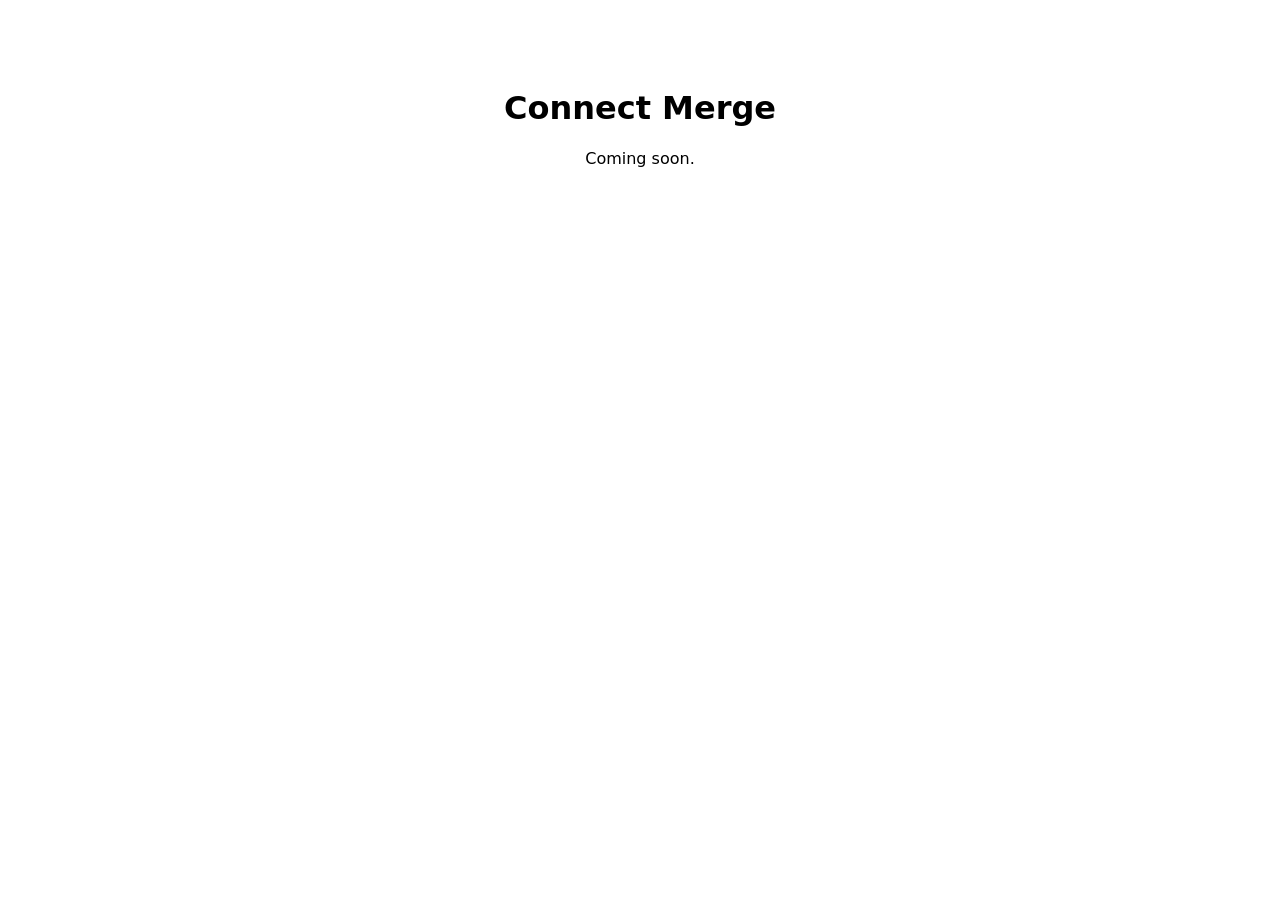
==== public/index.html @ 7c98ef68 "initial" ====
<!DOCTYPE html>
  <html>
  <head>
    <meta charset="utf-8">
    <title>Connect Merge</title>
    <meta name="viewport" content="width=device-width, initial-scale=1">
  </head>
  <body style="font-family:system-ui,sans-serif;text-align:center;padding:60px 24px">
    <h1>Connect Merge</h1>
    <p>Coming soon.</p>
  </body>
  </html>
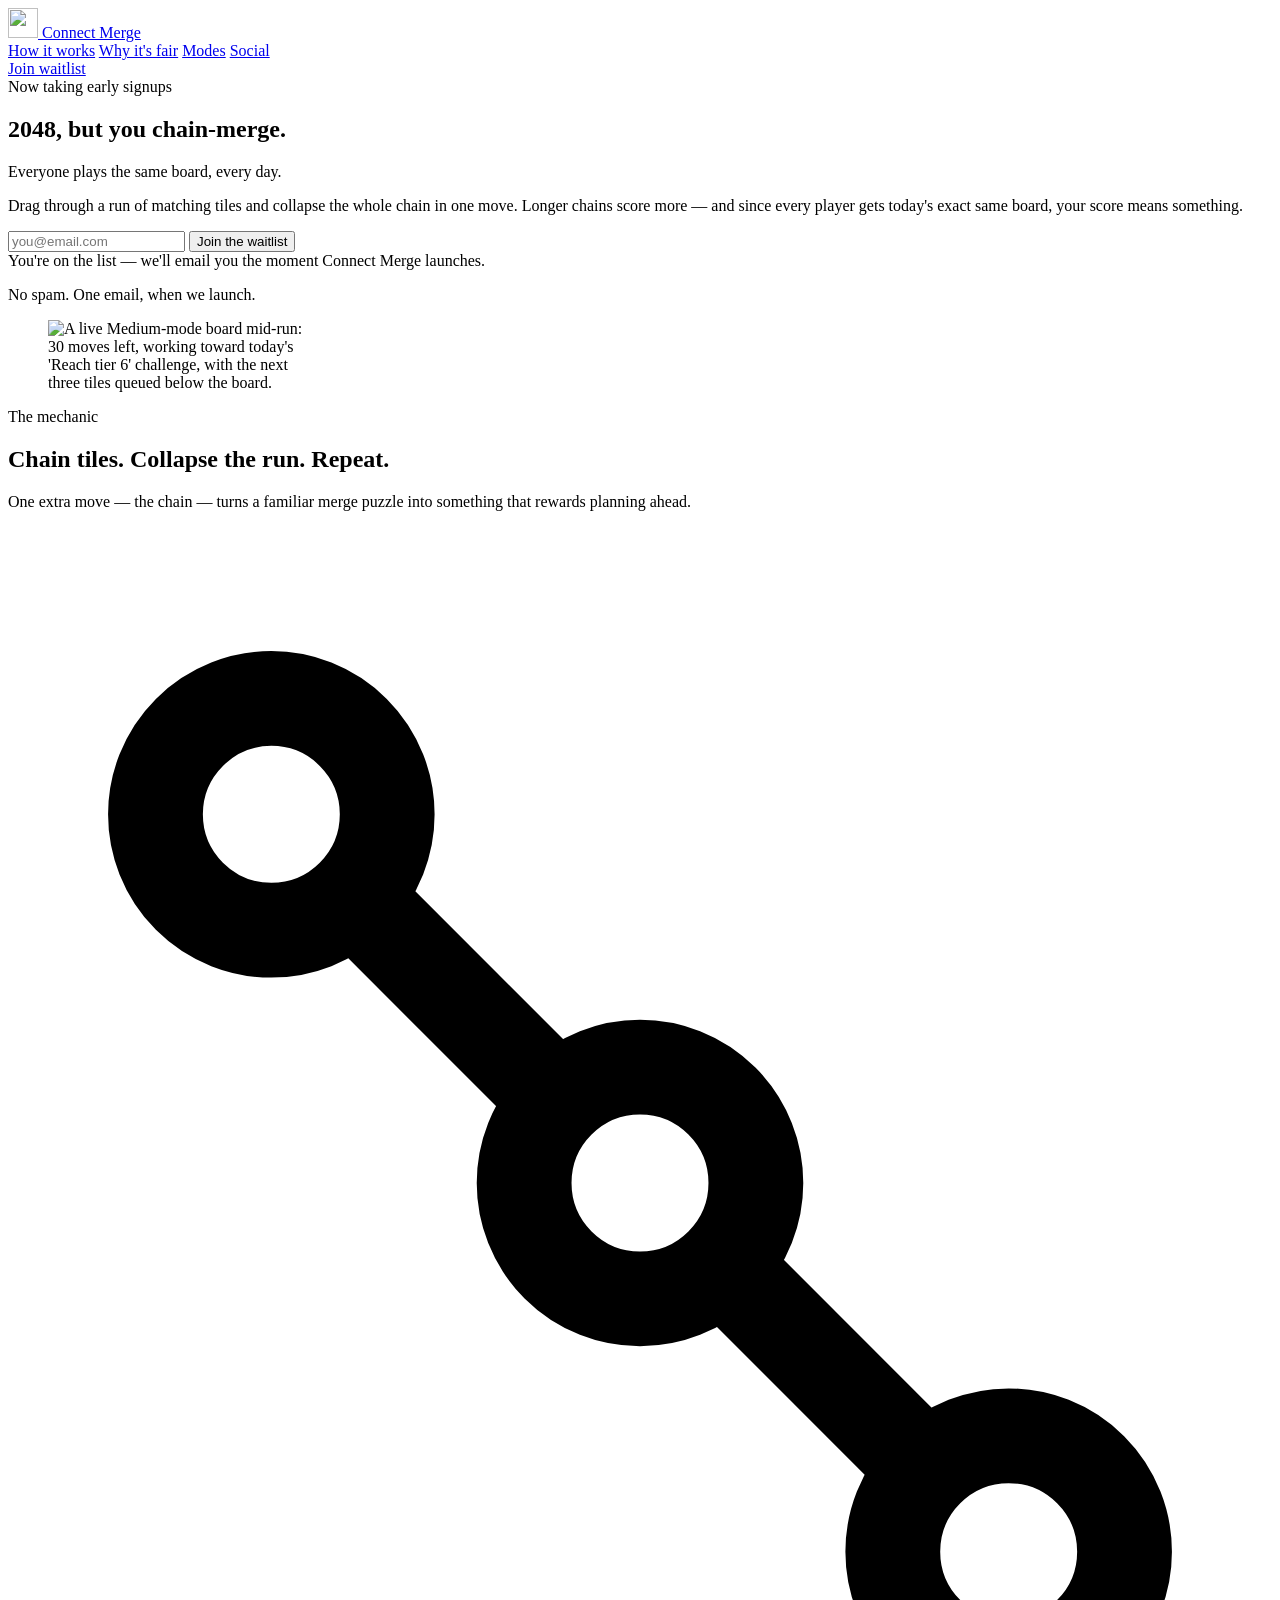
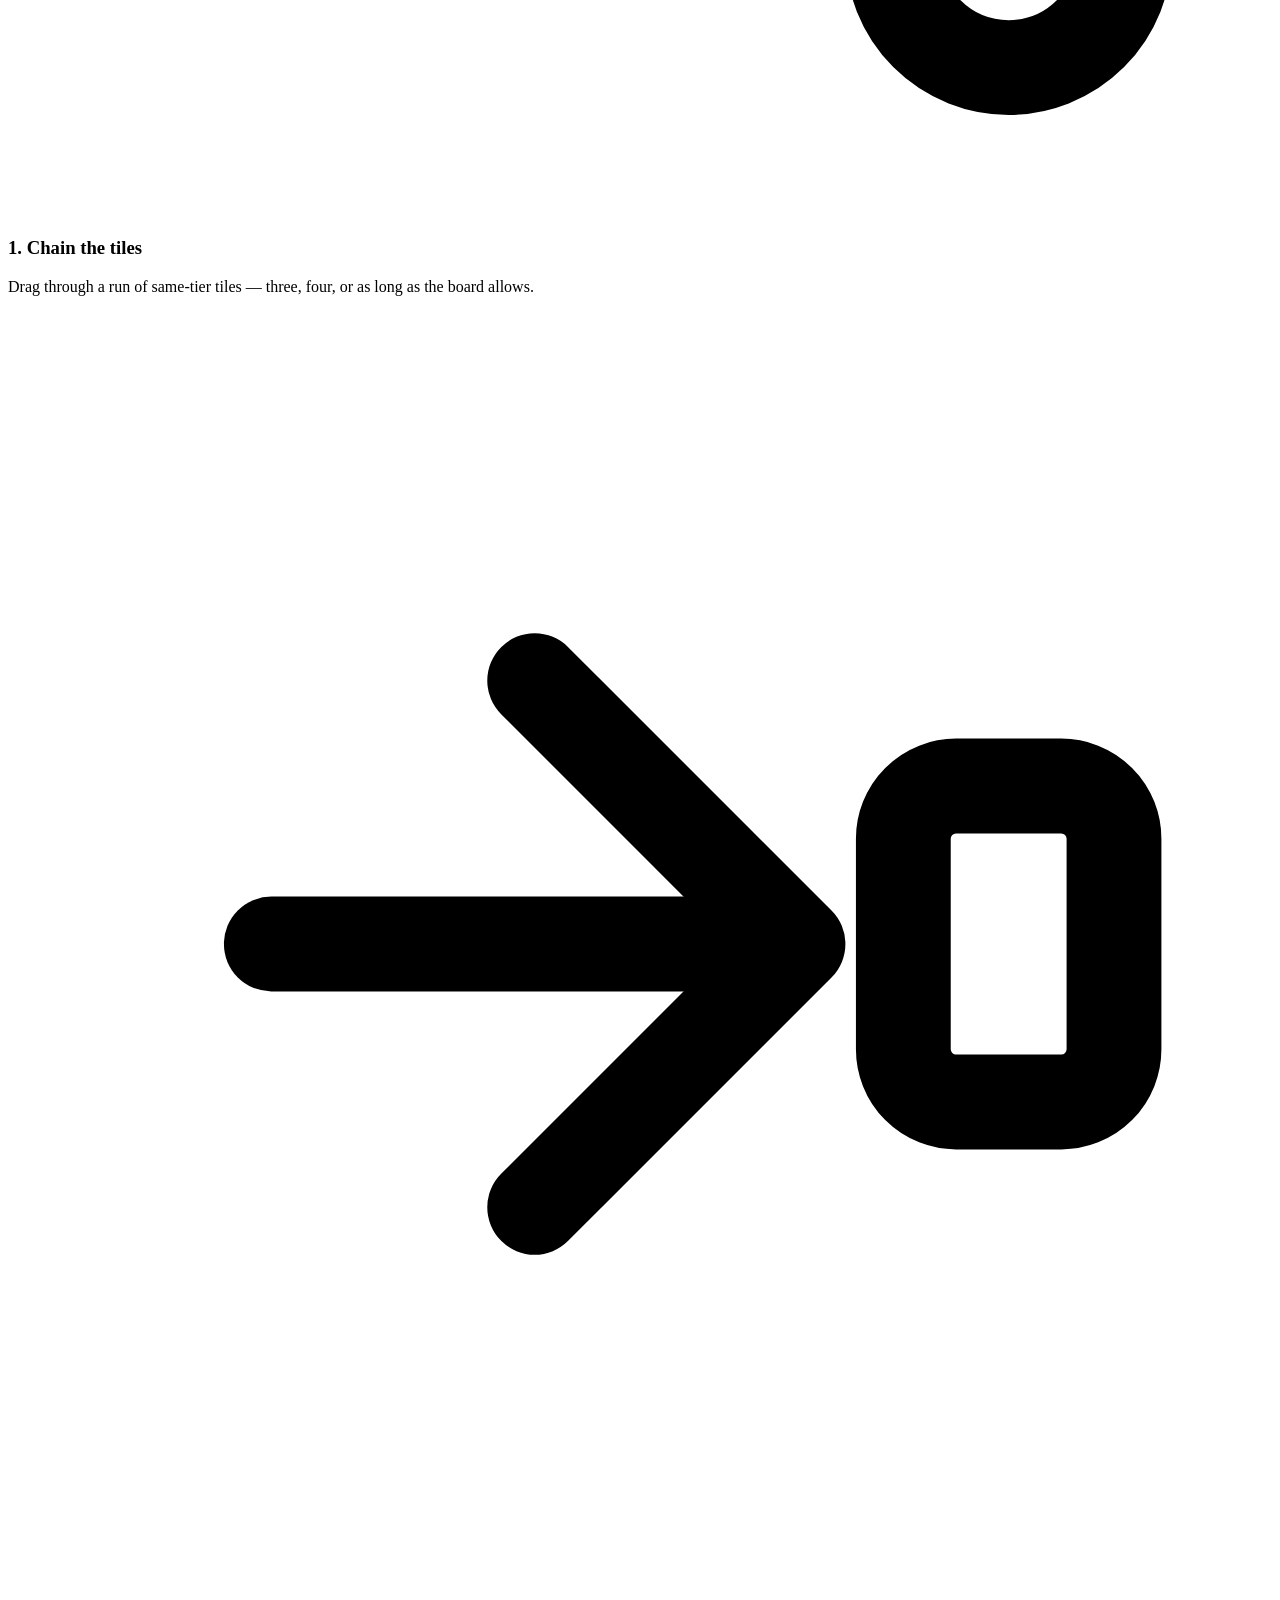
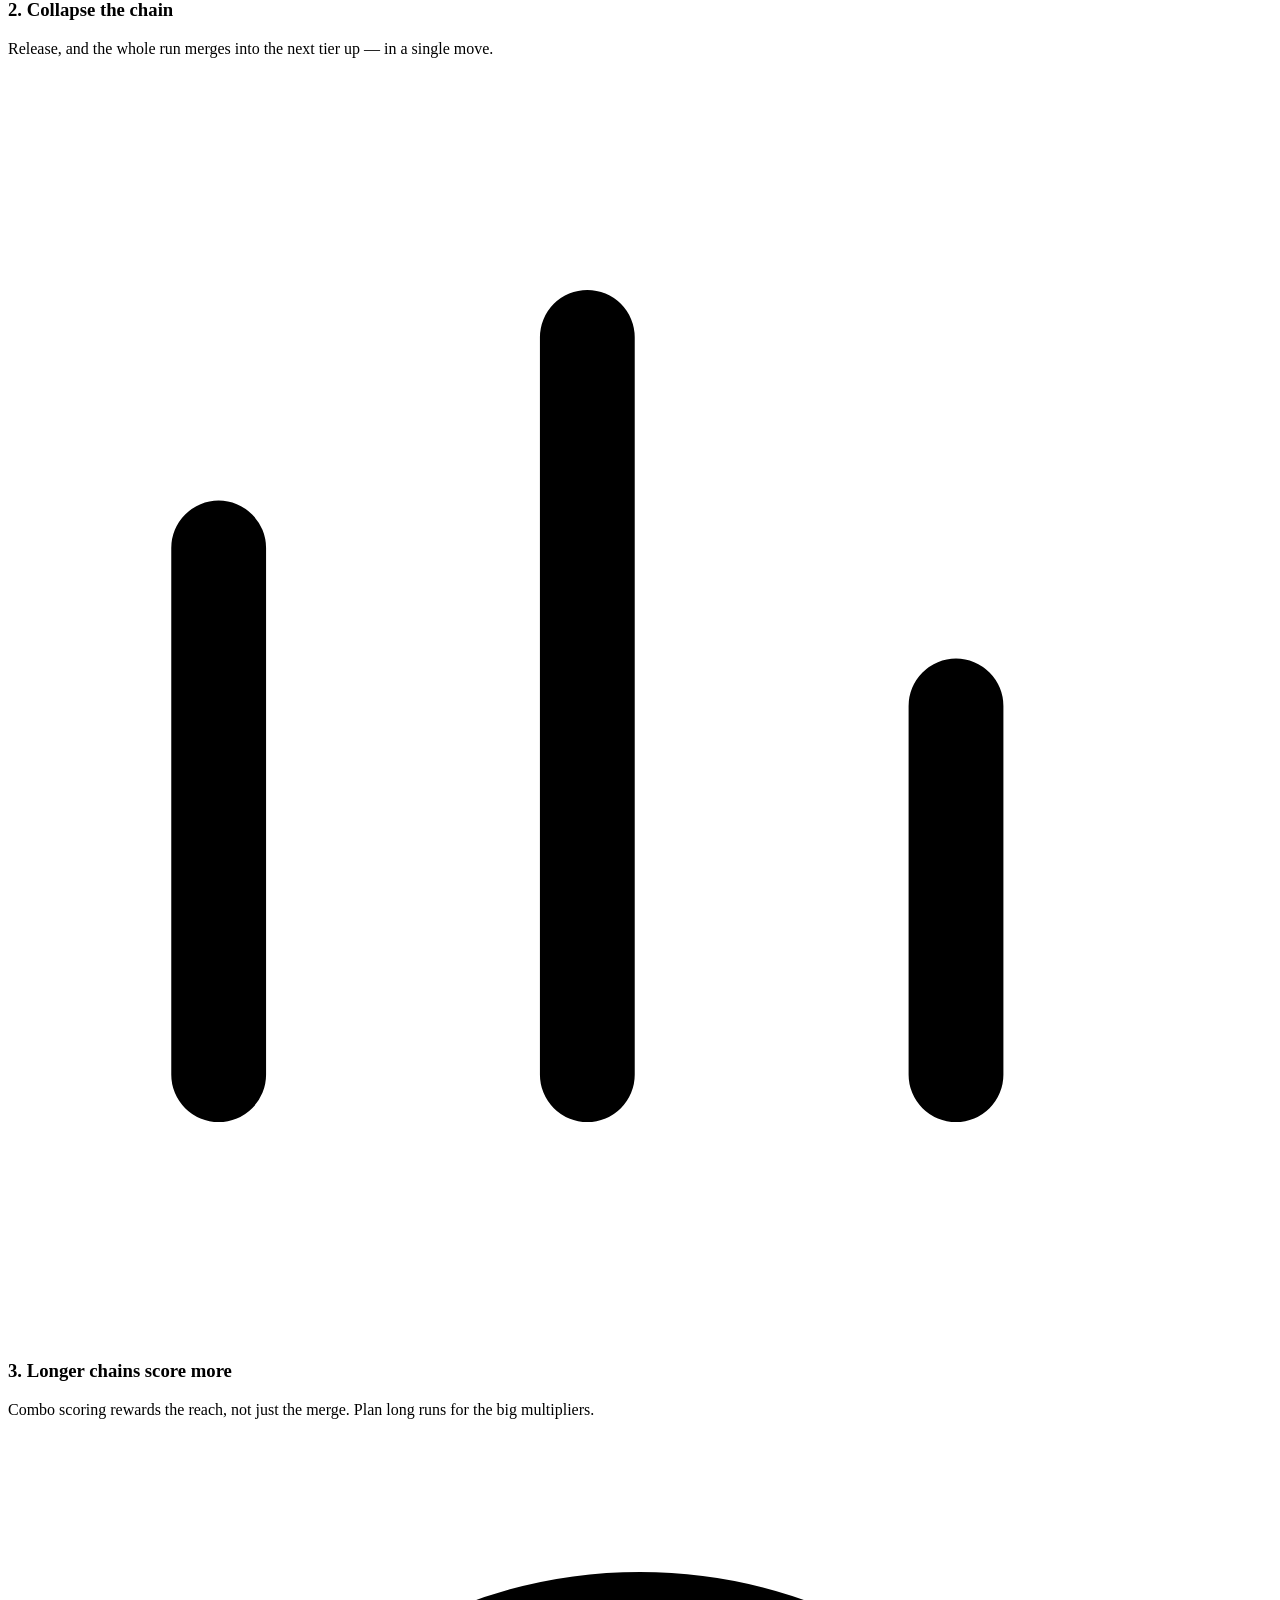
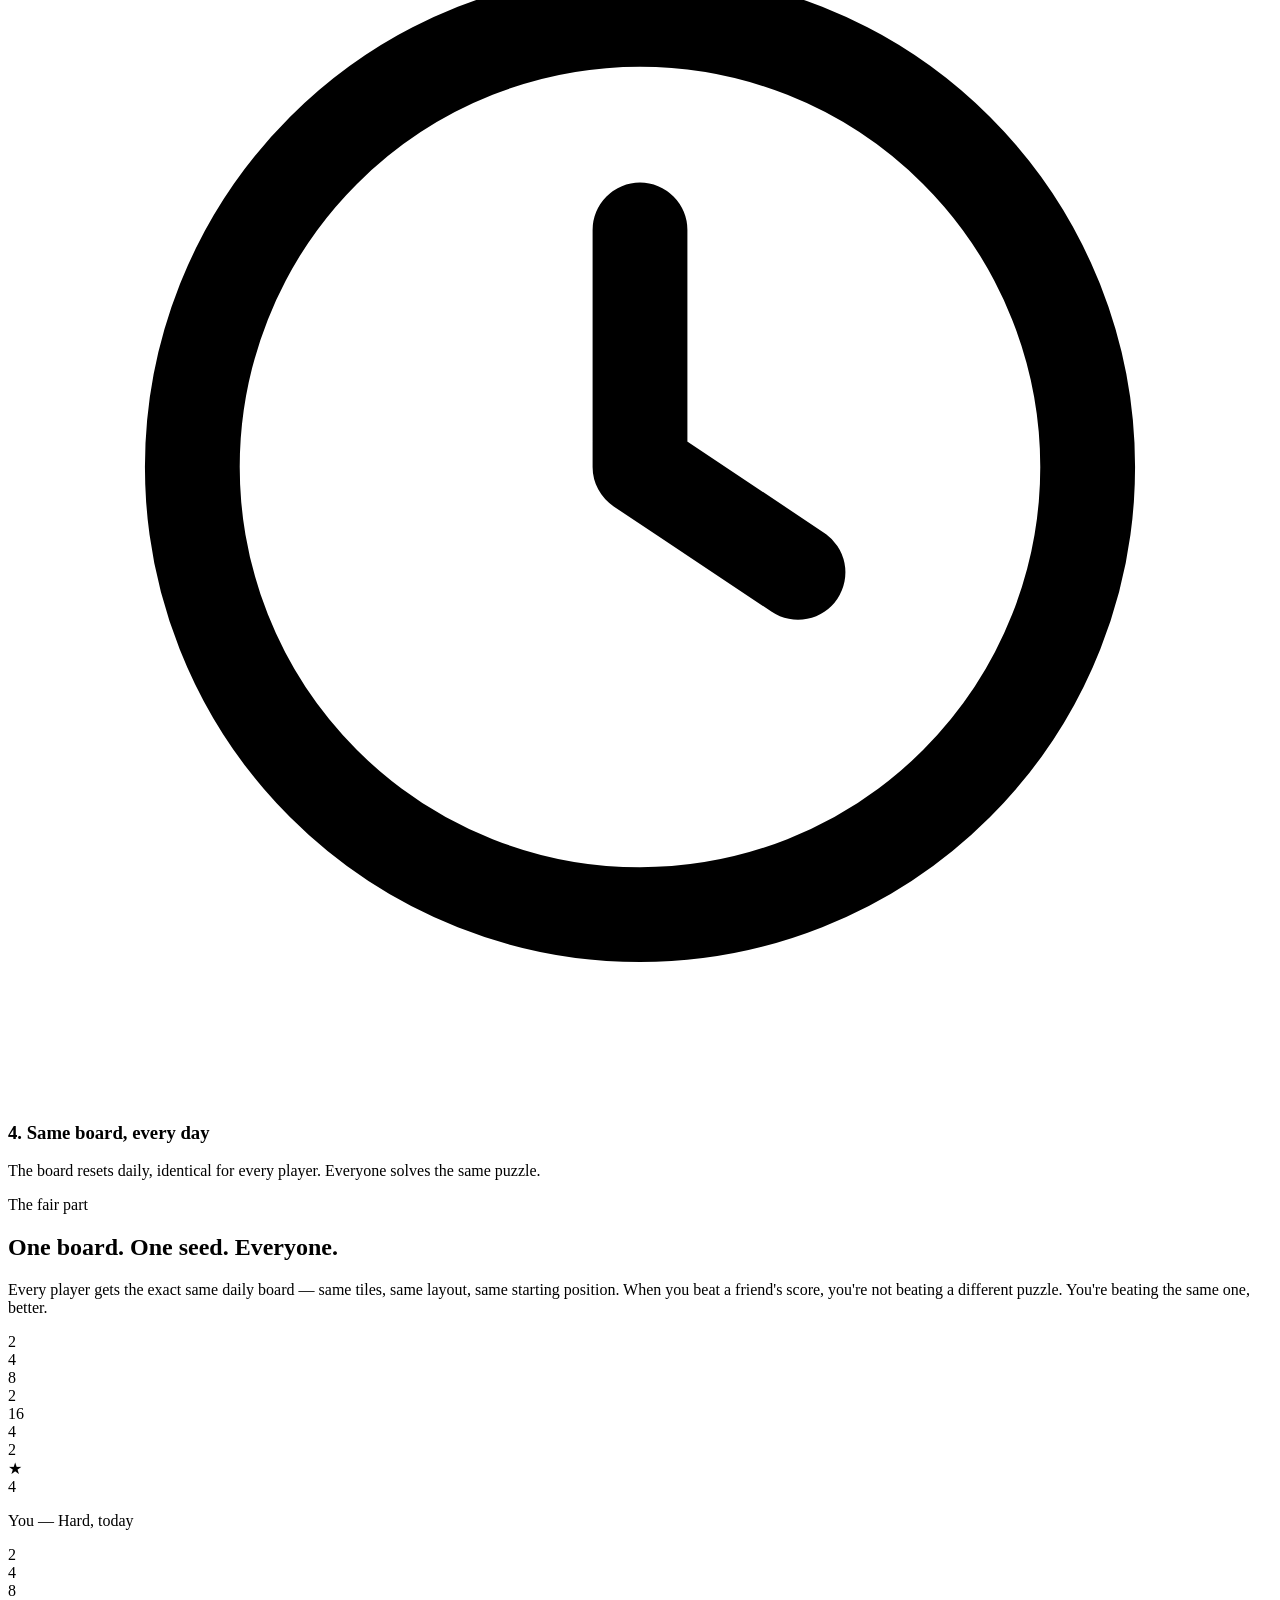
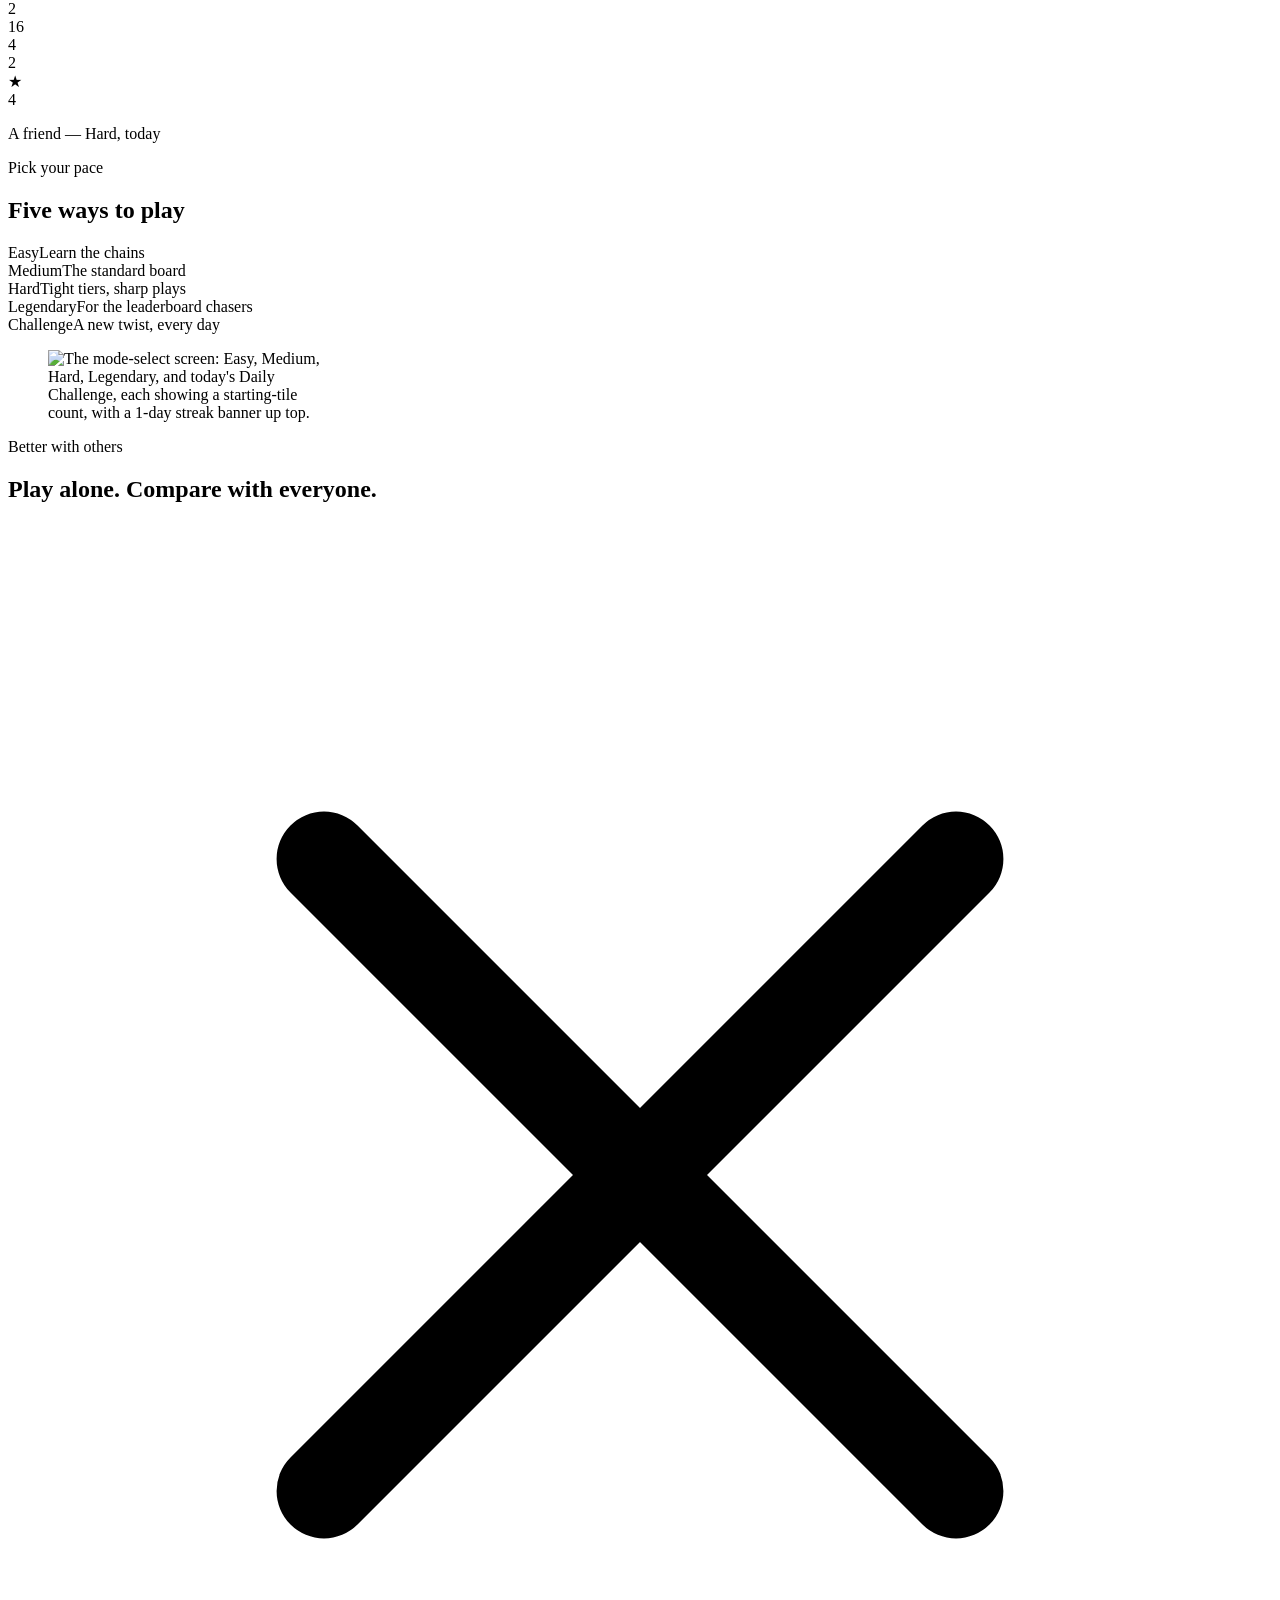
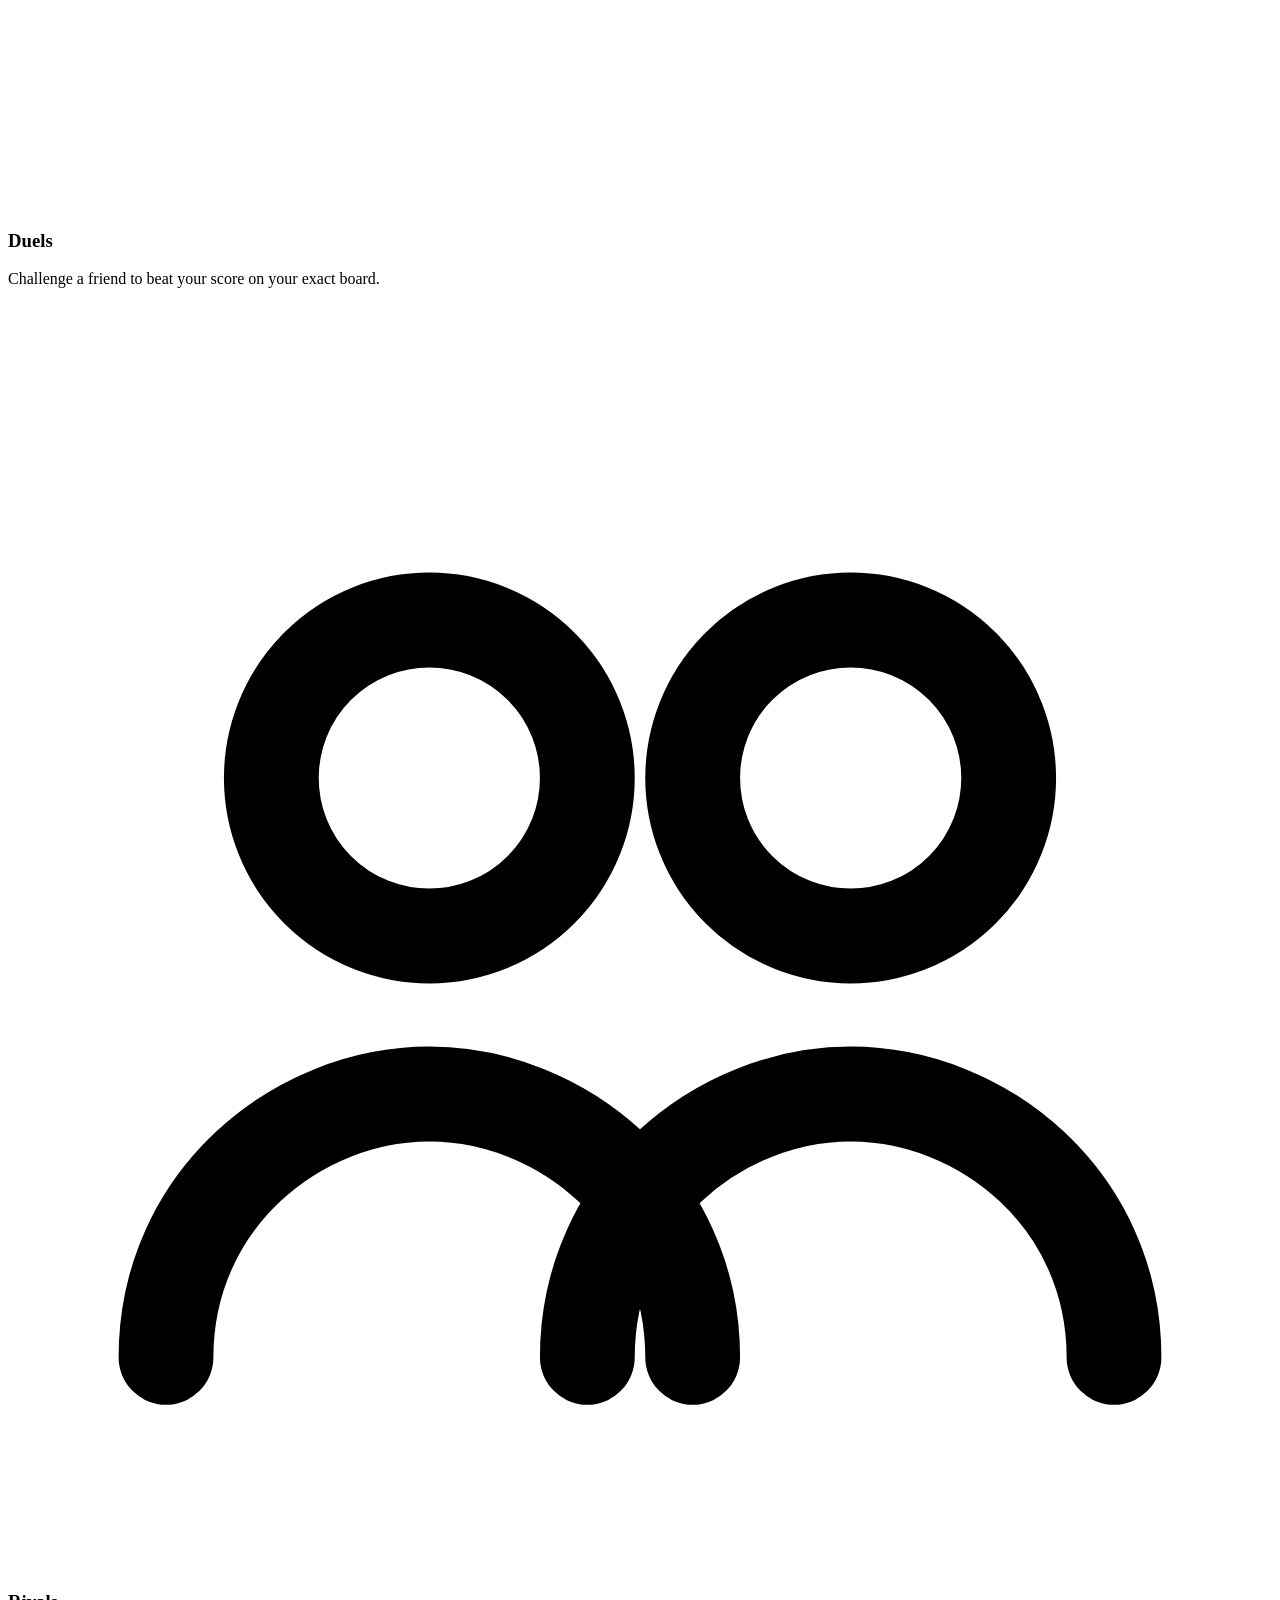
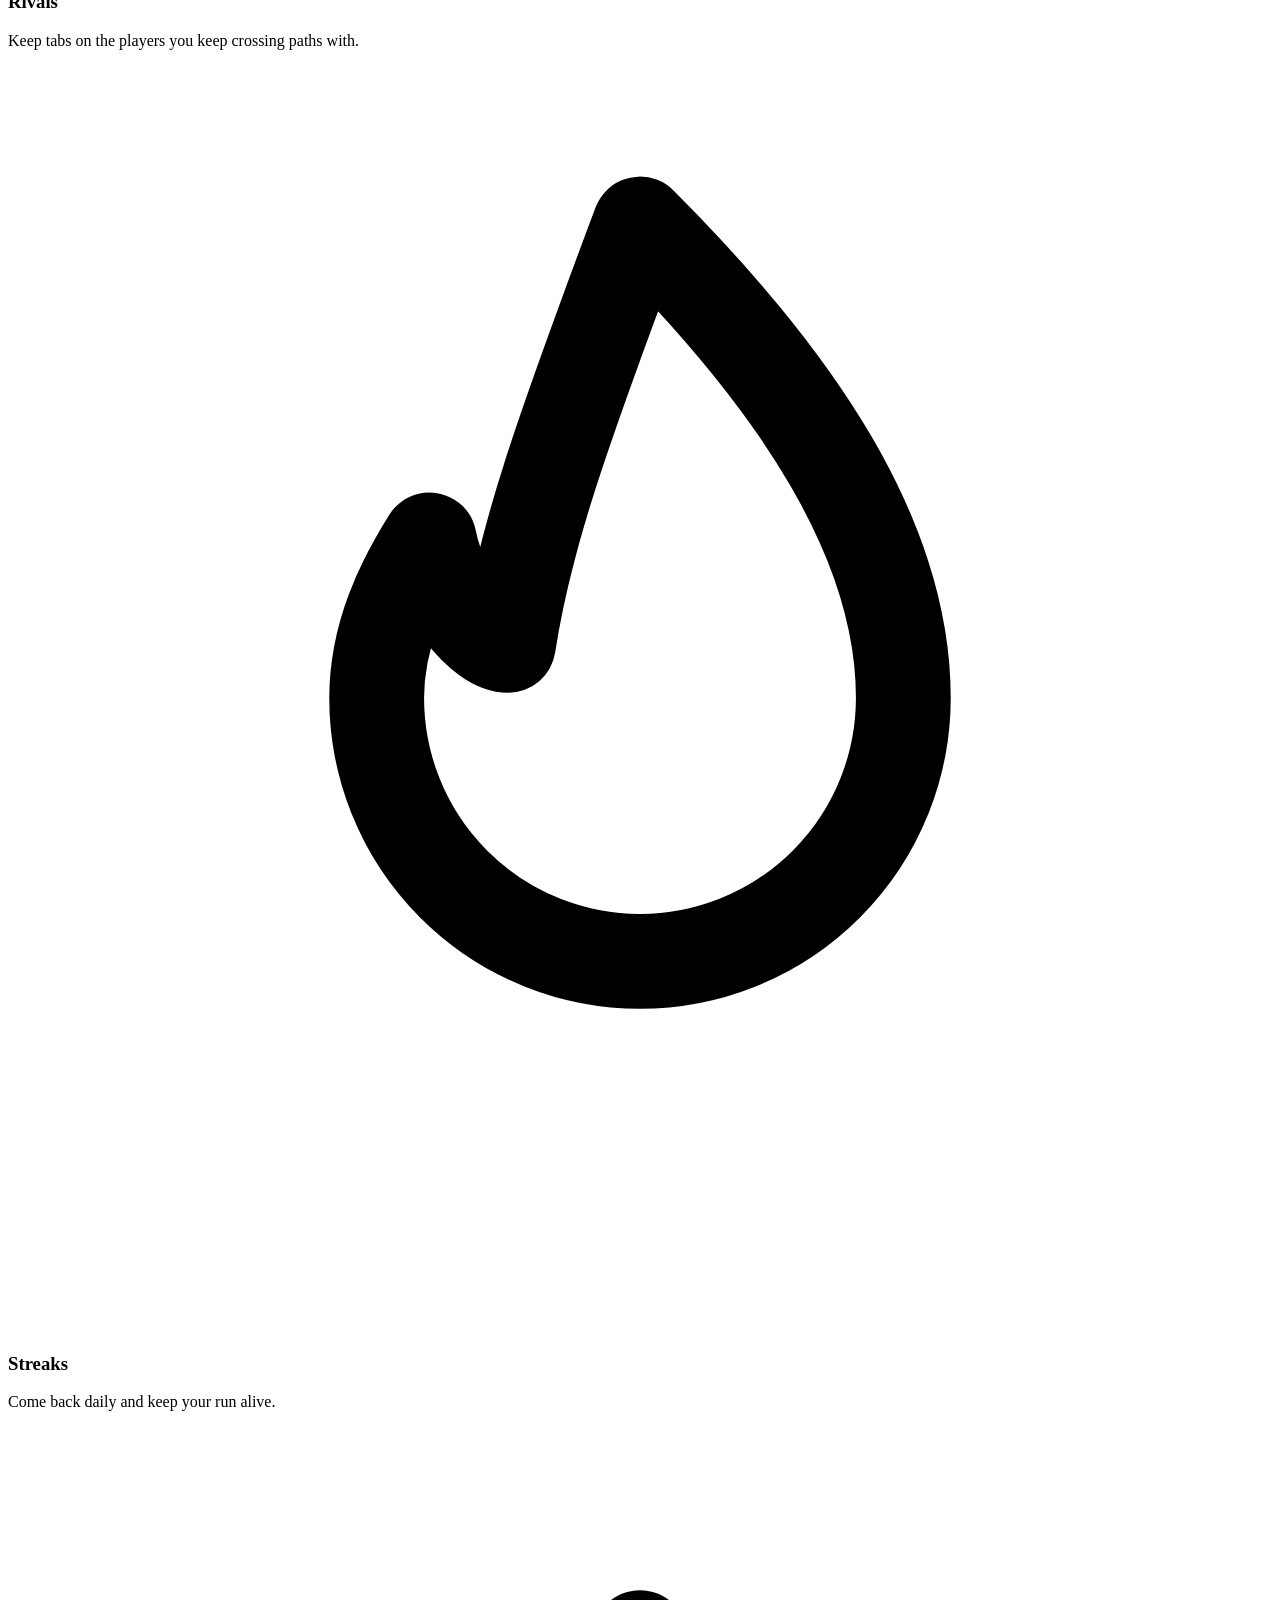
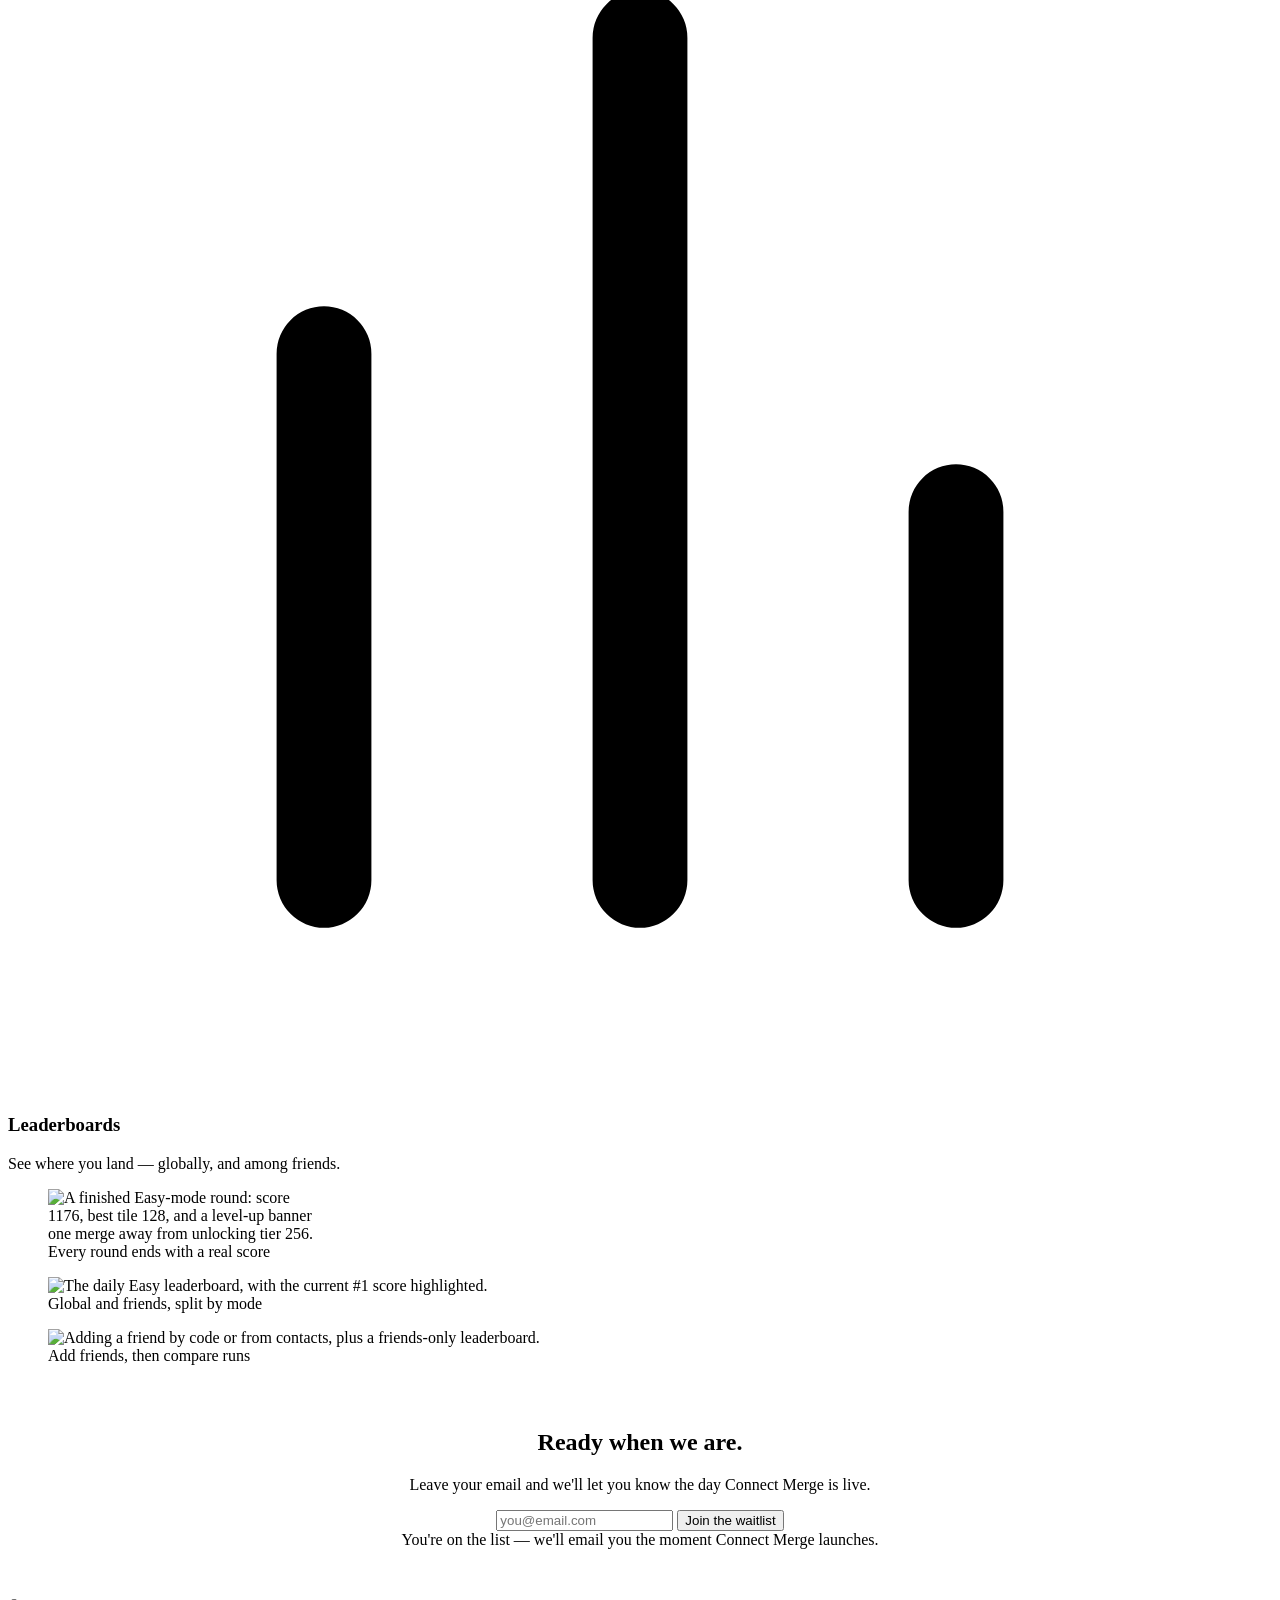
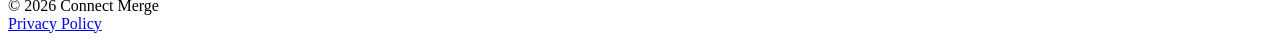
==== commit 39daa24e: "Refactor site structure: replace invite.html and duel.html with link.html, update vercel.json rewrit" ====
--- a/public/index.html
+++ b/public/index.html
@@ -1,12 +1,281 @@
 <!DOCTYPE html>
-  <html>
-  <head>
-    <meta charset="utf-8">
-    <title>Connect Merge</title>
-    <meta name="viewport" content="width=device-width, initial-scale=1">
-  </head>
-  <body style="font-family:system-ui,sans-serif;text-align:center;padding:60px 24px">
-    <h1>Connect Merge</h1>
-    <p>Coming soon.</p>
-  </body>
-  </html>+<html lang="en">
+<head>
+  <meta charset="utf-8">
+  <meta name="viewport" content="width=device-width, initial-scale=1">
+  <title>Connect Merge — Chain-merge your way to the top</title>
+  <meta name="description" content="2048, but you chain-merge. Drag through runs of tiles for combo scores on a board every player gets, identical, every day.">
+  <meta name="theme-color" content="#060818">
+
+  <meta property="og:title" content="Connect Merge — 2048, but you chain-merge">
+  <meta property="og:description" content="Everyone plays the same board, every day. Chain-merge tiles for combo scores and honest leaderboard bragging rights.">
+  <meta property="og:type" content="website">
+  <meta property="og:image" content="/assets/images/icon.png">
+  <meta name="twitter:card" content="summary">
+  <meta name="twitter:image" content="/assets/images/icon.png">
+
+  <link rel="icon" href="/assets/images/favicon.svg" type="image/svg+xml">
+  <link rel="icon" href="/assets/images/icon.png" sizes="512x512">
+  <link rel="apple-touch-icon" href="/assets/images/icon.png">
+  <link rel="stylesheet" href="/assets/css/site.css">
+</head>
+<body>
+
+  <header class="site-header">
+    <div class="container">
+      <a class="brand" href="#top">
+        <img src="/assets/images/icon.png" width="30" height="30" alt="" aria-hidden="true">
+        Connect Merge
+      </a>
+      <nav class="nav-links" aria-label="Section navigation">
+        <a href="#how-it-works">How it works</a>
+        <a href="#fair-play">Why it's fair</a>
+        <a href="#modes">Modes</a>
+        <a href="#social">Social</a>
+      </nav>
+      <a class="btn btn-primary" href="#waitlist">Join waitlist</a>
+    </div>
+  </header>
+
+  <main id="top">
+
+    <!-- ============ HERO ============ -->
+    <section class="hero">
+      <div class="container hero-grid">
+        <div>
+          <span class="eyebrow">Now taking early signups</span>
+          <h1>2048, but you <span class="grad-text">chain‑merge</span>.</h1>
+          <p class="hero-fairness">Everyone plays the same board, every day.</p>
+          <p class="hero-sub">Drag through a run of matching tiles and collapse the whole chain in one move. Longer chains score more — and since every player gets today's exact same board, your score means something.</p>
+
+          <form class="waitlist-form" id="waitlist-form-hero" novalidate>
+            <label for="email-hero" class="sr-only" style="position:absolute;left:-9999px;">Email address</label>
+            <input type="email" id="email-hero" name="email" placeholder="you@email.com" autocomplete="email" required>
+            <button type="submit" class="btn btn-primary">Join the waitlist</button>
+          </form>
+          <div class="form-success" id="waitlist-success-hero" role="status" aria-live="polite">You're on the list — we'll email you the moment Connect Merge launches.</div>
+          <p class="form-note">No spam. One email, when we launch.</p>
+        </div>
+
+        <div class="hero-visual reveal">
+          <figure class="phone-frame" style="max-width:260px;">
+            <img src="/assets/images/live-board.png" alt="A live Medium-mode board mid-run: 30 moves left, working toward today's 'Reach tier 6' challenge, with the next three tiles queued below the board." width="1080" height="2030" loading="eager">
+          </figure>
+        </div>
+      </div>
+    </section>
+
+    <!-- ============ HOW IT WORKS ============ -->
+    <section class="section" id="how-it-works">
+      <div class="container">
+        <div class="section-head reveal">
+          <span class="eyebrow">The mechanic</span>
+          <h2 class="section-title">Chain tiles. Collapse the run. Repeat.</h2>
+          <p class="section-sub">One extra move — the chain — turns a familiar merge puzzle into something that rewards planning ahead.</p>
+        </div>
+
+        <div class="grid grid-2 grid-4" style="margin-top:40px;">
+          <div class="card reveal">
+            <div class="card-icon">
+              <svg viewBox="0 0 24 24" fill="none" stroke="currentColor" stroke-width="1.8" stroke-linecap="round"><circle cx="5" cy="5" r="2.2"/><circle cx="12" cy="12" r="2.2"/><circle cx="19" cy="19" r="2.2"/><path d="M6.6 6.6L10.4 10.4M13.6 13.6L17.4 17.4"/></svg>
+            </div>
+            <h3>1. Chain the tiles</h3>
+            <p>Drag through a run of same-tier tiles — three, four, or as long as the board allows.</p>
+          </div>
+          <div class="card reveal">
+            <div class="card-icon">
+              <svg viewBox="0 0 24 24" fill="none" stroke="currentColor" stroke-width="1.8" stroke-linecap="round" stroke-linejoin="round"><path d="M5 12h9"/><path d="M10 7l5 5-5 5"/><rect x="17" y="9" width="4" height="6" rx="1"/></svg>
+            </div>
+            <h3>2. Collapse the chain</h3>
+            <p>Release, and the whole run merges into the next tier up — in a single move.</p>
+          </div>
+          <div class="card reveal">
+            <div class="card-icon">
+              <svg viewBox="0 0 24 24" fill="none" stroke="currentColor" stroke-width="1.8" stroke-linecap="round" stroke-linejoin="round"><path d="M4 19V9M11 19V5M18 19v-7"/></svg>
+            </div>
+            <h3>3. Longer chains score more</h3>
+            <p>Combo scoring rewards the reach, not just the merge. Plan long runs for the big multipliers.</p>
+          </div>
+          <div class="card reveal">
+            <div class="card-icon">
+              <svg viewBox="0 0 24 24" fill="none" stroke="currentColor" stroke-width="1.8" stroke-linecap="round" stroke-linejoin="round"><circle cx="12" cy="12" r="8.5"/><path d="M12 7.5V12l3 2"/></svg>
+            </div>
+            <h3>4. Same board, every day</h3>
+            <p>The board resets daily, identical for every player. Everyone solves the same puzzle.</p>
+          </div>
+        </div>
+      </div>
+    </section>
+
+    <!-- ============ WHY IT'S FAIR ============ -->
+    <section class="section" id="fair-play">
+      <div class="container">
+        <div class="section-head--center reveal">
+          <span class="eyebrow">The fair part</span>
+          <h2 class="section-title">One board. One seed. Everyone.</h2>
+          <p class="section-sub" style="margin-inline:auto;">Every player gets the exact same daily board — same tiles, same layout, same starting position. When you beat a friend's score, you're not beating a different puzzle. You're beating the same one, better.</p>
+        </div>
+
+        <div class="fair-boards reveal">
+          <div>
+            <div class="board" style="max-width:220px;" role="img" aria-label="Today's board, as seen by you.">
+              <div class="tile tile--2">2</div><div class="tile tile--4">4</div><div class="tile tile--empty"></div><div class="tile tile--8">8</div>
+              <div class="tile tile--empty"></div><div class="tile tile--2">2</div><div class="tile tile--16">16</div><div class="tile tile--empty"></div>
+              <div class="tile tile--4">4</div><div class="tile tile--empty"></div><div class="tile tile--2">2</div><div class="tile tile--empty"></div>
+              <div class="tile tile--empty"></div><div class="tile tile--gold">★</div><div class="tile tile--empty"></div><div class="tile tile--4">4</div>
+            </div>
+            <p class="fair-board-label">You — Hard, today</p>
+          </div>
+          <div>
+            <div class="board" style="max-width:220px;" role="img" aria-label="Today's board, as seen by a friend — identical layout.">
+              <div class="tile tile--2">2</div><div class="tile tile--4">4</div><div class="tile tile--empty"></div><div class="tile tile--8">8</div>
+              <div class="tile tile--empty"></div><div class="tile tile--2">2</div><div class="tile tile--16">16</div><div class="tile tile--empty"></div>
+              <div class="tile tile--4">4</div><div class="tile tile--empty"></div><div class="tile tile--2">2</div><div class="tile tile--empty"></div>
+              <div class="tile tile--empty"></div><div class="tile tile--gold">★</div><div class="tile tile--empty"></div><div class="tile tile--4">4</div>
+            </div>
+            <p class="fair-board-label">A friend — Hard, today</p>
+          </div>
+        </div>
+      </div>
+    </section>
+
+    <!-- ============ MODES ============ -->
+    <section class="section" id="modes">
+      <div class="container">
+        <div class="section-head reveal">
+          <span class="eyebrow">Pick your pace</span>
+          <h2 class="section-title">Five ways to play</h2>
+        </div>
+
+        <div class="modes-layout reveal">
+          <div class="chip-row">
+            <div class="chip chip--easy"><span class="chip-name">Easy</span><span class="chip-desc">Learn the chains</span></div>
+            <div class="chip chip--medium"><span class="chip-name">Medium</span><span class="chip-desc">The standard board</span></div>
+            <div class="chip chip--hard"><span class="chip-name">Hard</span><span class="chip-desc">Tight tiers, sharp plays</span></div>
+            <div class="chip chip--legendary"><span class="chip-name">Legendary</span><span class="chip-desc">For the leaderboard chasers</span></div>
+            <div class="chip chip--challenge"><span class="chip-name">Challenge</span><span class="chip-desc">A new twist, every day</span></div>
+          </div>
+          <figure class="phone-frame" style="max-width:280px;">
+            <img src="/assets/images/home-modes.png" alt="The mode-select screen: Easy, Medium, Hard, Legendary, and today's Daily Challenge, each showing a starting-tile count, with a 1-day streak banner up top." width="1080" height="2227" loading="lazy">
+          </figure>
+        </div>
+      </div>
+    </section>
+
+    <!-- ============ SOCIAL HOOKS ============ -->
+    <section class="section" id="social">
+      <div class="container">
+        <div class="section-head reveal">
+          <span class="eyebrow">Better with others</span>
+          <h2 class="section-title">Play alone. Compare with everyone.</h2>
+        </div>
+
+        <div class="grid grid-2 grid-4" style="margin-top:40px;">
+          <div class="card reveal">
+            <div class="card-icon"><svg viewBox="0 0 24 24" fill="none" stroke="currentColor" stroke-width="1.8" stroke-linecap="round" stroke-linejoin="round"><path d="M6 6l6 6-6 6M18 6l-6 6 6 6"/></svg></div>
+            <h3>Duels</h3>
+            <p>Challenge a friend to beat your score on your exact board.</p>
+          </div>
+          <div class="card reveal">
+            <div class="card-icon"><svg viewBox="0 0 24 24" fill="none" stroke="currentColor" stroke-width="1.8" stroke-linecap="round" stroke-linejoin="round"><circle cx="8" cy="9" r="3"/><circle cx="16" cy="9" r="3"/><path d="M3 20c0-3 2.5-5 5-5s5 2 5 5M11 20c0-3 2.5-5 5-5s5 2 5 5"/></svg></div>
+            <h3>Rivals</h3>
+            <p>Keep tabs on the players you keep crossing paths with.</p>
+          </div>
+          <div class="card reveal">
+            <div class="card-icon"><svg viewBox="0 0 24 24" fill="none" stroke="currentColor" stroke-width="1.8" stroke-linecap="round" stroke-linejoin="round"><path d="M12 3c3 3 5 6 5 9a5 5 0 1 1-10 0c0-1.2.5-2.2 1-3 .2 1 1 2 1.5 2 .3-2 1-4 2.5-8z"/></svg></div>
+            <h3>Streaks</h3>
+            <p>Come back daily and keep your run alive.</p>
+          </div>
+          <div class="card reveal">
+            <div class="card-icon"><svg viewBox="0 0 24 24" fill="none" stroke="currentColor" stroke-width="1.8" stroke-linecap="round" stroke-linejoin="round"><path d="M6 20V10M12 20V4M18 20v-7"/></svg></div>
+            <h3>Leaderboards</h3>
+            <p>See where you land — globally, and among friends.</p>
+          </div>
+        </div>
+
+        <div class="showcase-bento reveal">
+          <figure class="phone-frame" style="max-width:280px;">
+            <img src="/assets/images/score-summary.png" alt="A finished Easy-mode round: score 1176, best tile 128, and a level-up banner one merge away from unlocking tier 256." width="1080" height="1810" loading="lazy">
+            <figcaption class="fair-board-label">Every round ends with a real score</figcaption>
+          </figure>
+          <div class="showcase-stack">
+            <figure class="ui-snippet">
+              <img src="/assets/images/leaderboard-snippet.png" alt="The daily Easy leaderboard, with the current #1 score highlighted." width="1080" height="770" loading="lazy">
+              <figcaption class="fair-board-label">Global and friends, split by mode</figcaption>
+            </figure>
+            <figure class="ui-snippet">
+              <img src="/assets/images/friends-snippet.png" alt="Adding a friend by code or from contacts, plus a friends-only leaderboard." width="1080" height="1000" loading="lazy">
+              <figcaption class="fair-board-label">Add friends, then compare runs</figcaption>
+            </figure>
+          </div>
+        </div>
+      </div>
+    </section>
+
+    <!-- ============ FOOTER CTA + FOOTER ============ -->
+    <section class="section" style="padding-bottom:0;">
+      <div class="container">
+        <div class="card reveal" style="text-align:center; padding:48px 32px;">
+          <h2 class="section-title" style="margin-top:0;">Ready when we are.</h2>
+          <p class="section-sub" style="margin-inline:auto;">Leave your email and we'll let you know the day Connect Merge is live.</p>
+          <form class="waitlist-form" id="waitlist-form-footer" style="margin-inline:auto;" novalidate>
+            <label for="email-footer" class="sr-only" style="position:absolute;left:-9999px;">Email address</label>
+            <input type="email" id="email-footer" name="email" placeholder="you@email.com" autocomplete="email" required>
+            <button type="submit" class="btn btn-primary">Join the waitlist</button>
+          </form>
+          <div class="form-success" id="waitlist-success-footer" role="status" aria-live="polite" style="margin-inline:auto;">You're on the list — we'll email you the moment Connect Merge launches.</div>
+        </div>
+      </div>
+    </section>
+  </main>
+
+  <footer class="site-footer">
+    <div class="container">
+      <div class="footer-bottom">
+        <span>&copy; <span id="year">2026</span> Connect Merge</span>
+        <div class="footer-links">
+          <a href="/privacy-policy.html">Privacy Policy</a>
+        </div>
+      </div>
+    </div>
+  </footer>
+
+  <script>
+    document.getElementById('year').textContent = new Date().getFullYear();
+
+    // Waitlist forms: no backend yet, so submissions are captured client-side only.
+    // Wire the `action` attribute (or a fetch call here) to a real endpoint — e.g. a
+    // Formspree form ID or a serverless function — before launch.
+    document.querySelectorAll('.waitlist-form').forEach(function (form) {
+      form.addEventListener('submit', function (e) {
+        e.preventDefault();
+        var input = form.querySelector('input[type="email"]');
+        if (!input.value || !input.checkValidity()) {
+          input.reportValidity();
+          return;
+        }
+        var success = form.nextElementSibling;
+        form.setAttribute('hidden', '');
+        if (success && success.classList.contains('form-success')) {
+          success.classList.add('is-visible');
+        }
+      });
+    });
+
+    // Subtle scroll-reveal. Reduced-motion users get the CSS override (always visible).
+    if ('IntersectionObserver' in window) {
+      var observer = new IntersectionObserver(function (entries) {
+        entries.forEach(function (entry) {
+          if (entry.isIntersecting) {
+            entry.target.classList.add('is-visible');
+            observer.unobserve(entry.target);
+          }
+        });
+      }, { threshold: 0.15 });
+      document.querySelectorAll('.reveal').forEach(function (el) { observer.observe(el); });
+    } else {
+      document.querySelectorAll('.reveal').forEach(function (el) { el.classList.add('is-visible'); });
+    }
+  </script>
+</body>
+</html>
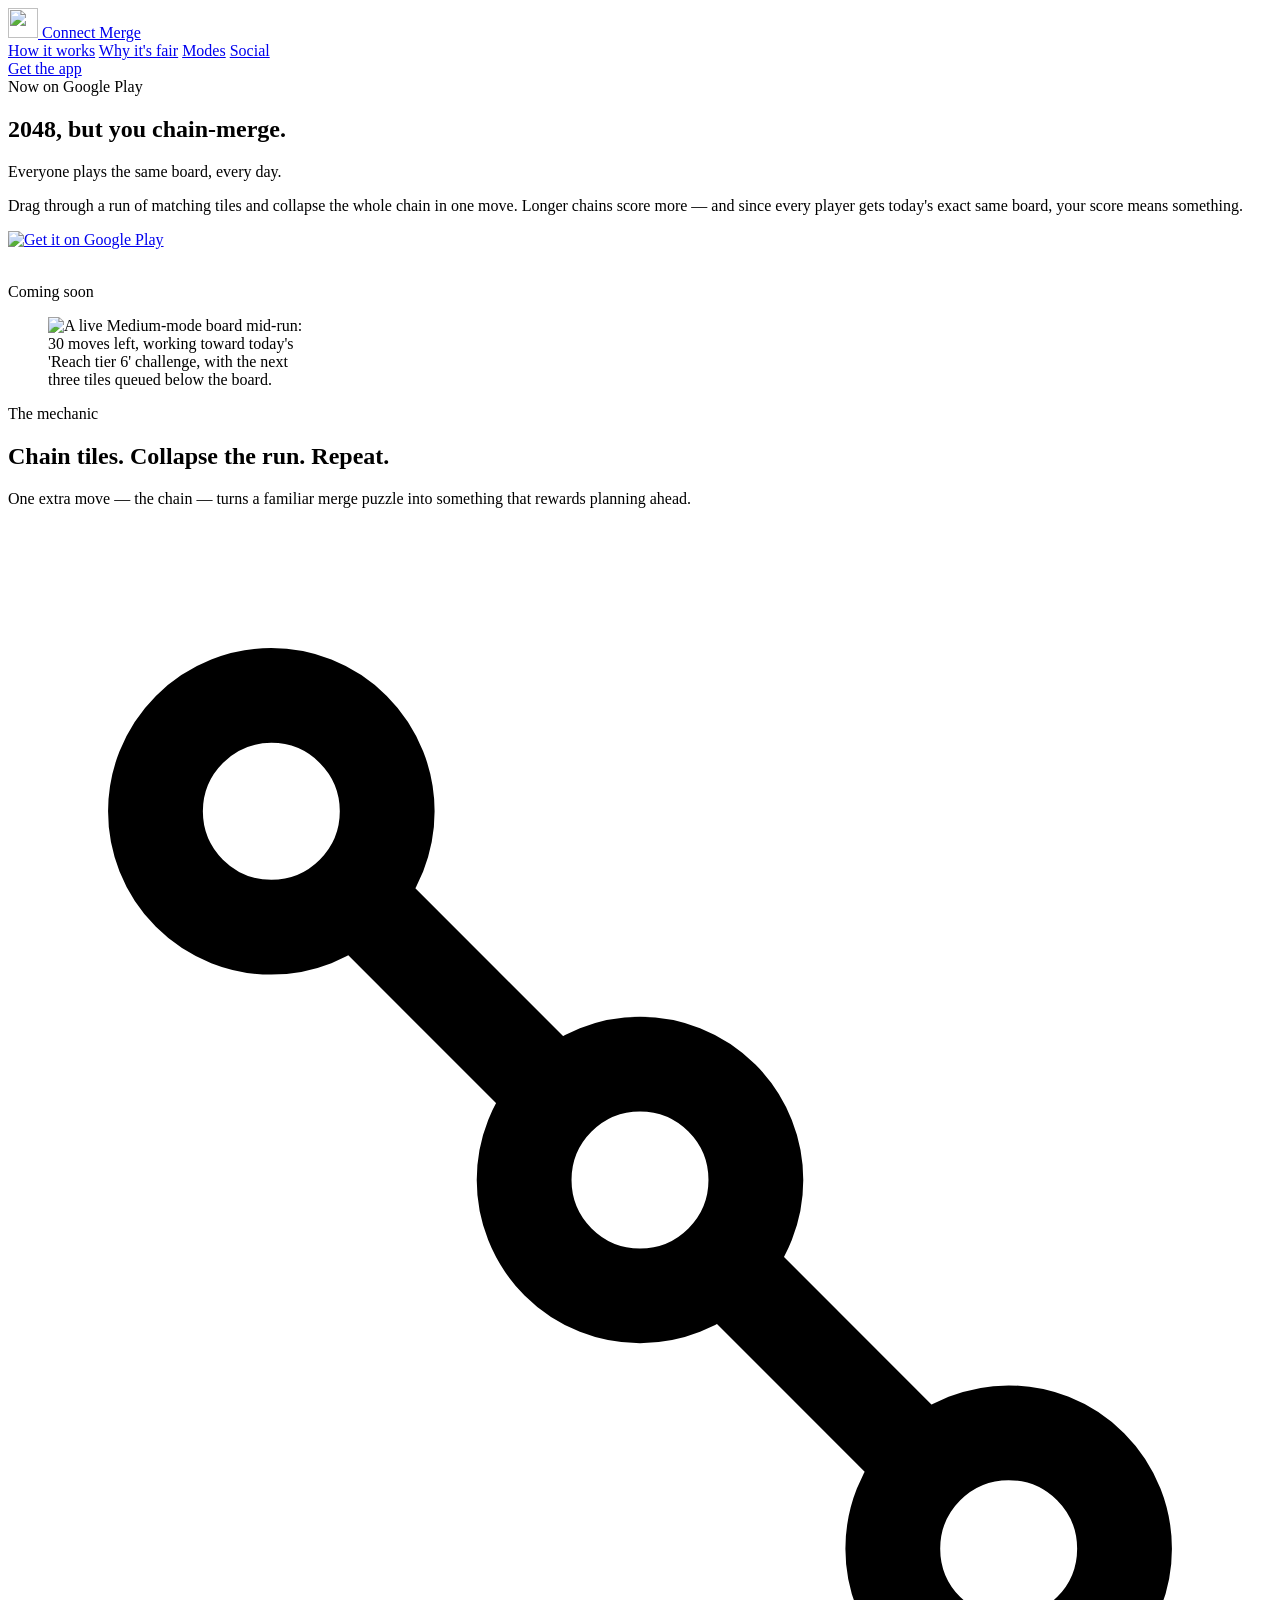
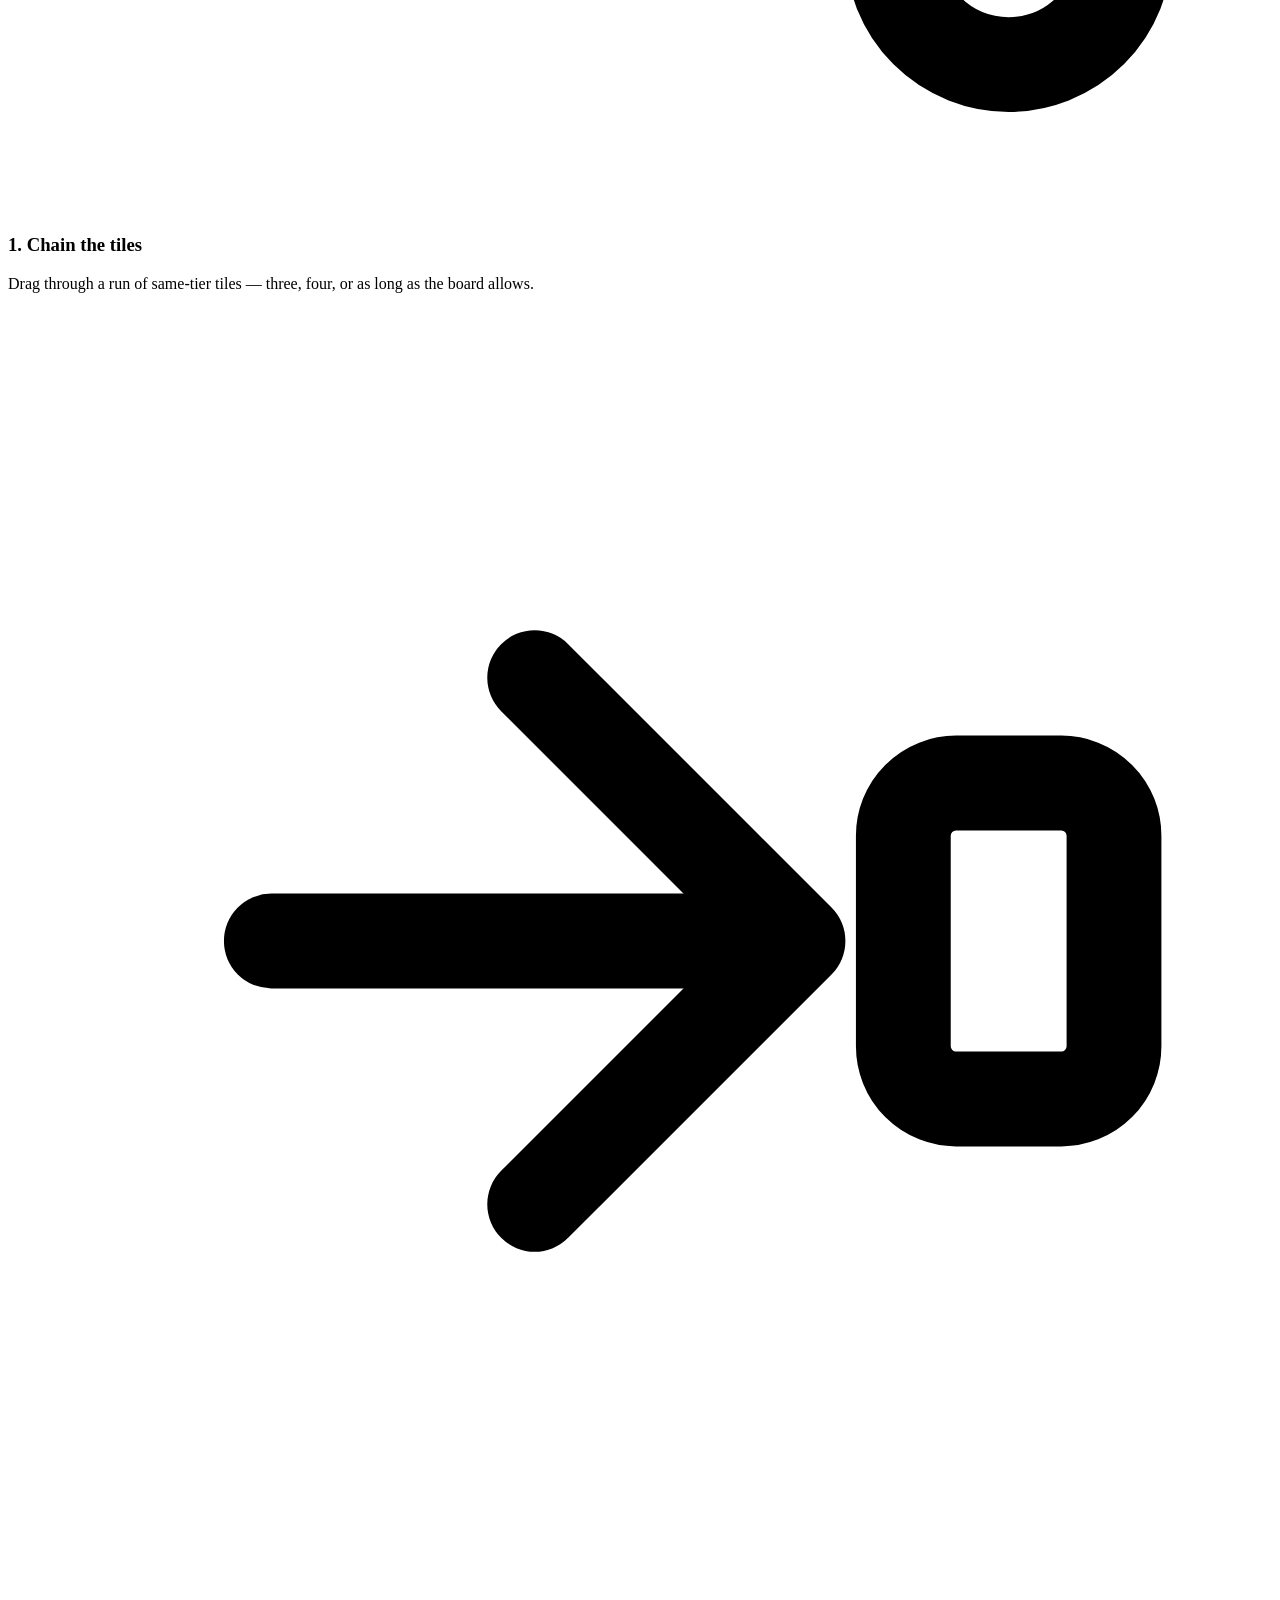
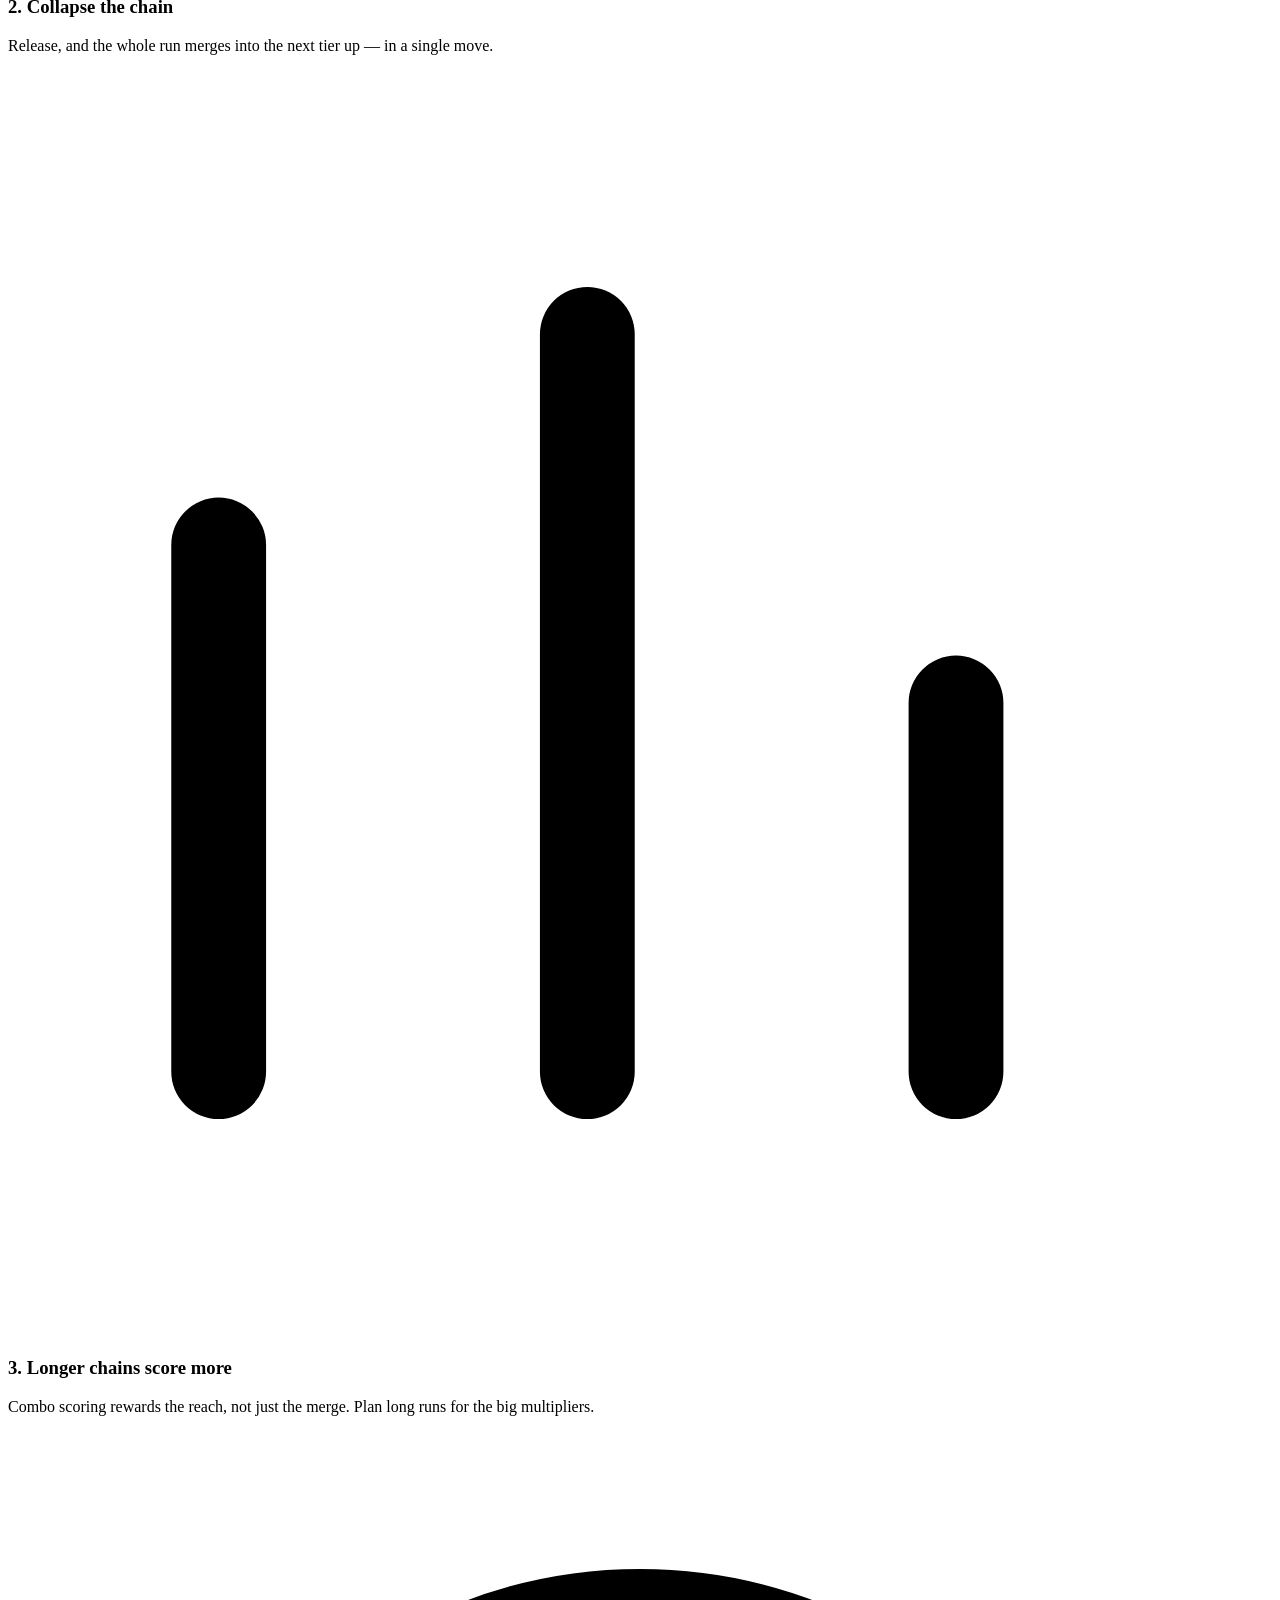
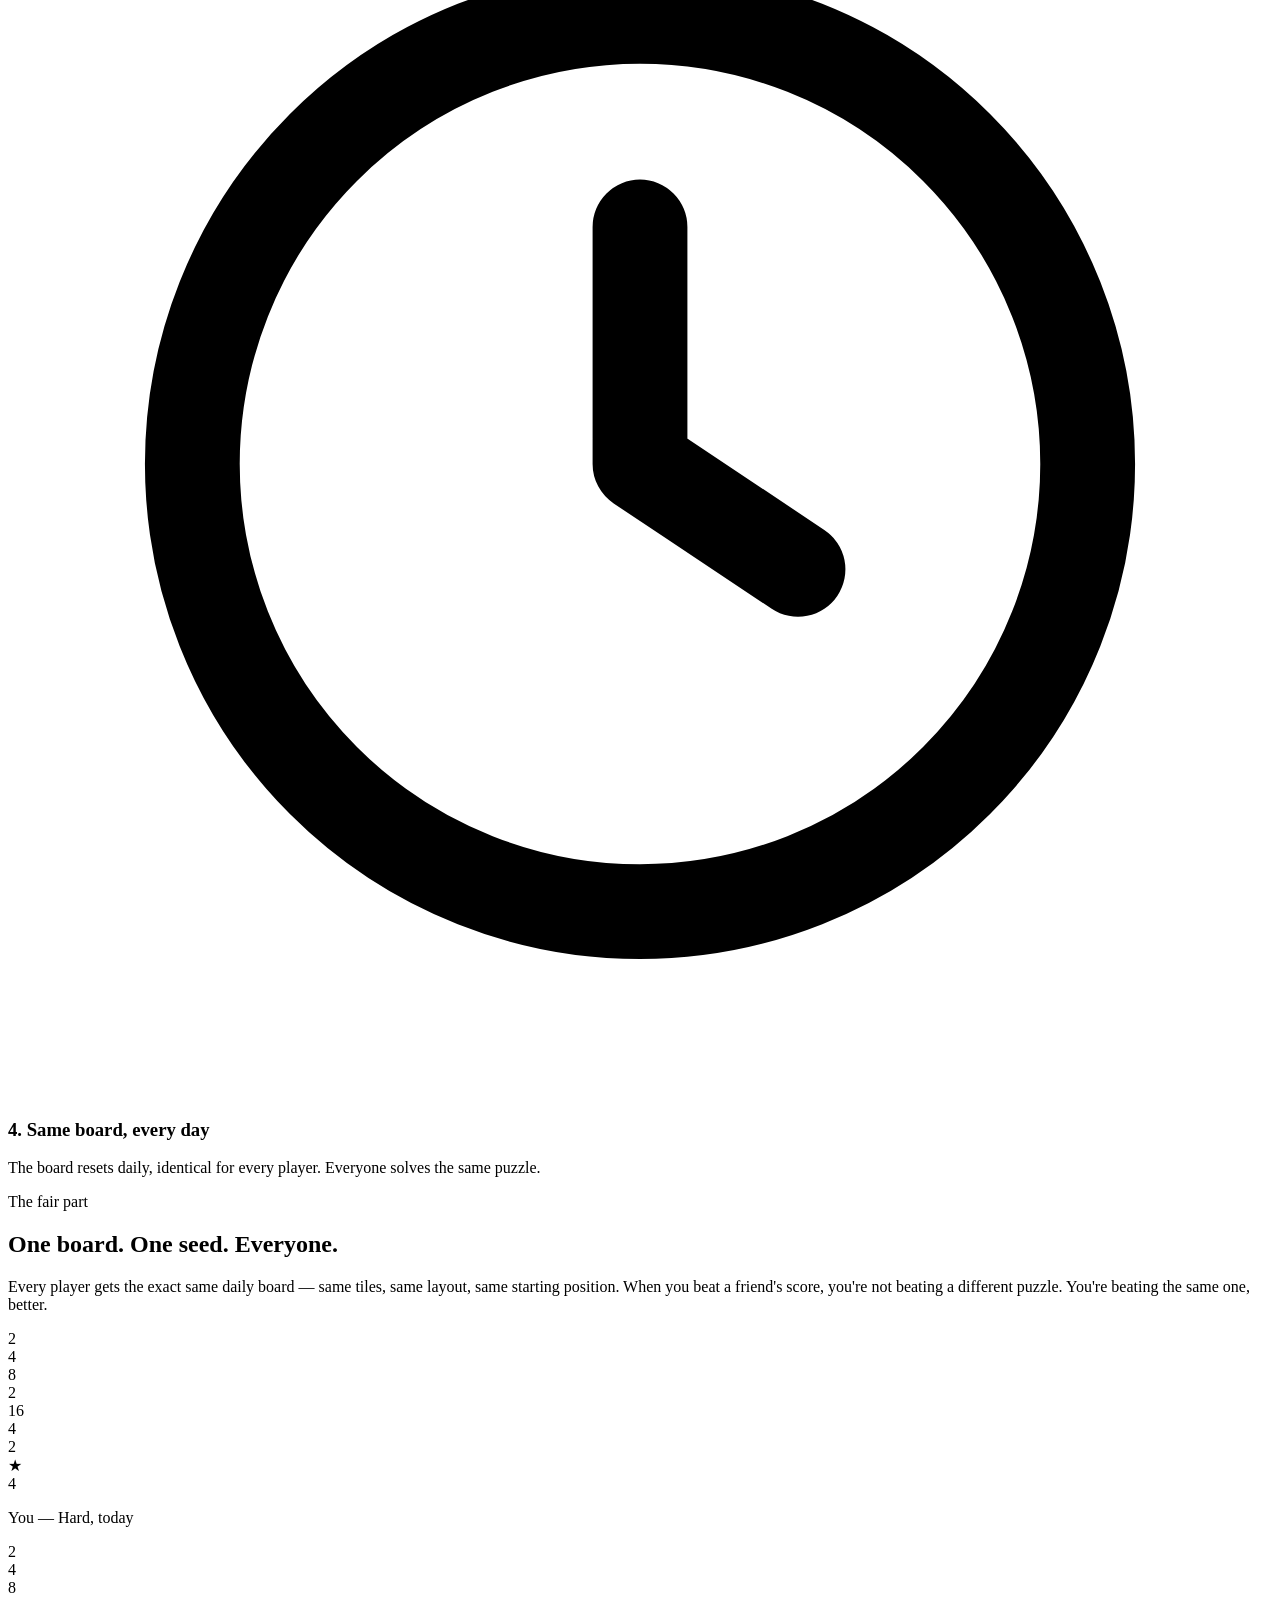
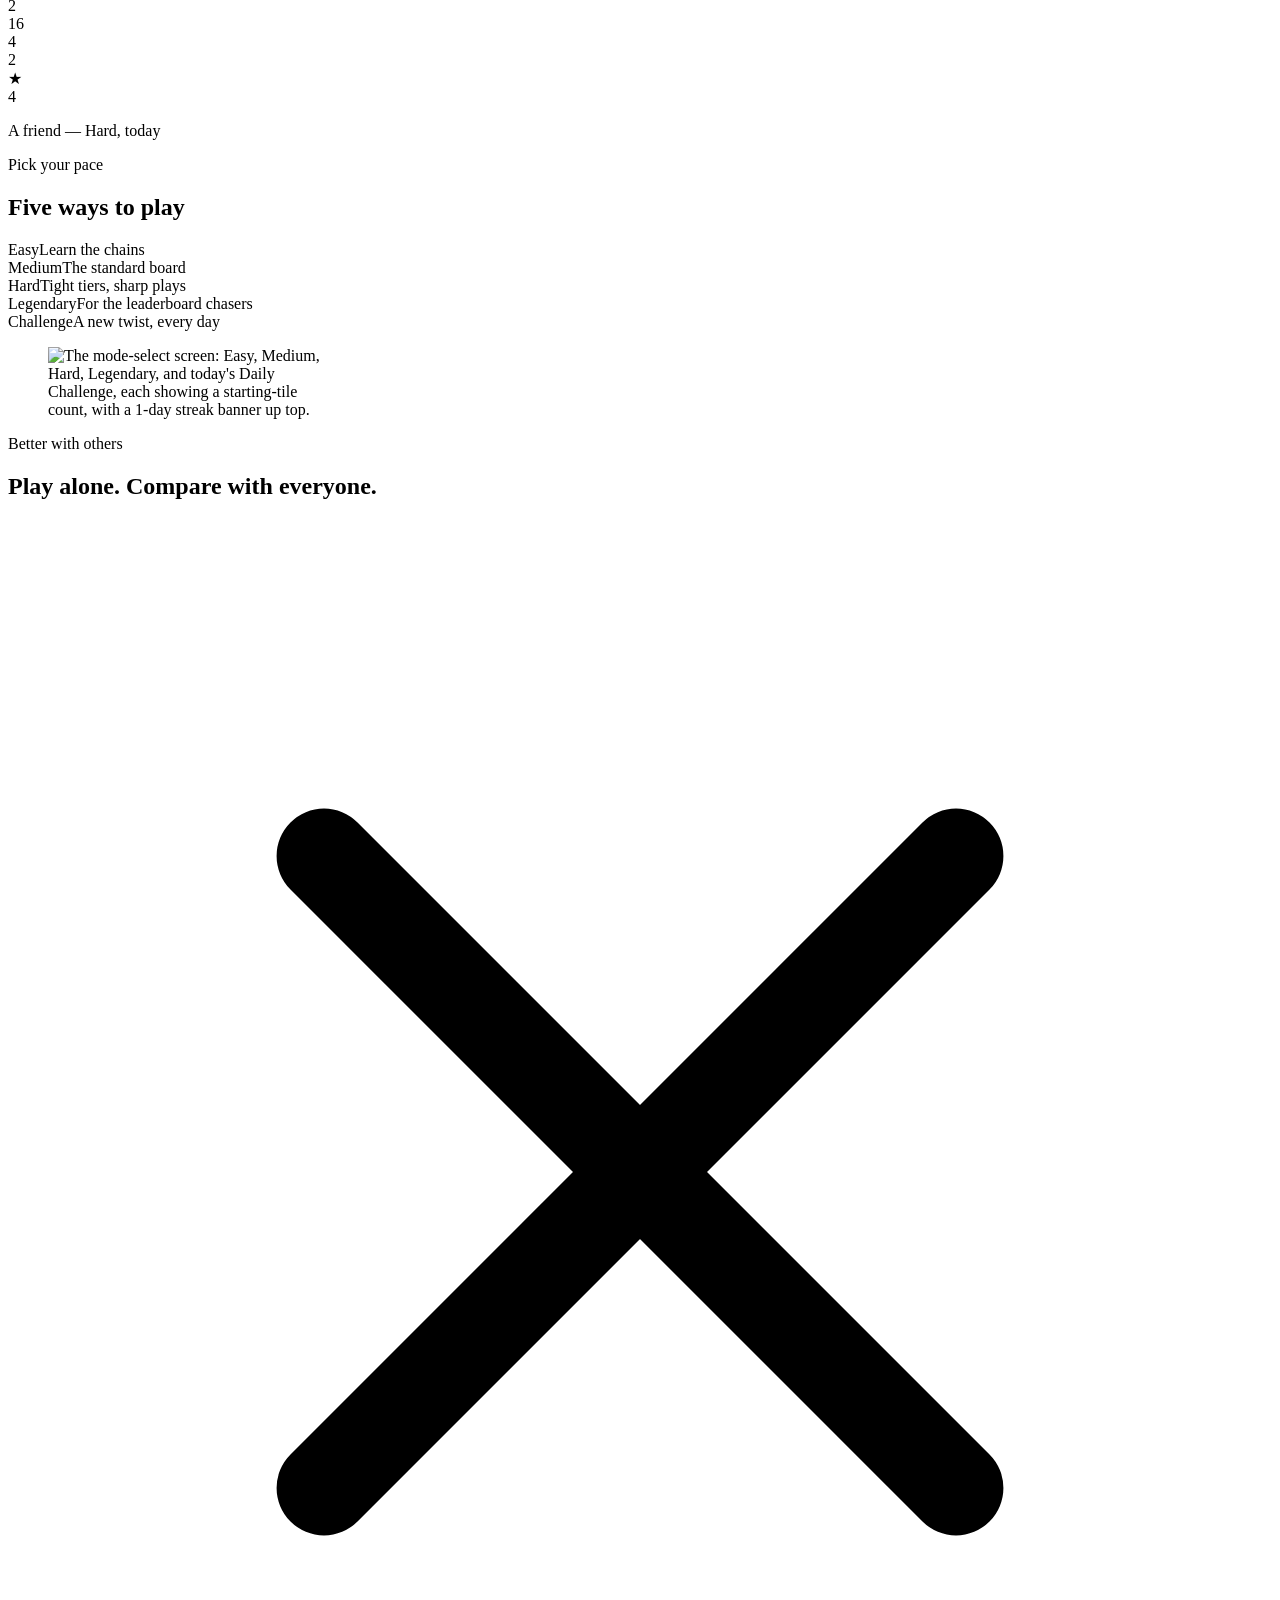
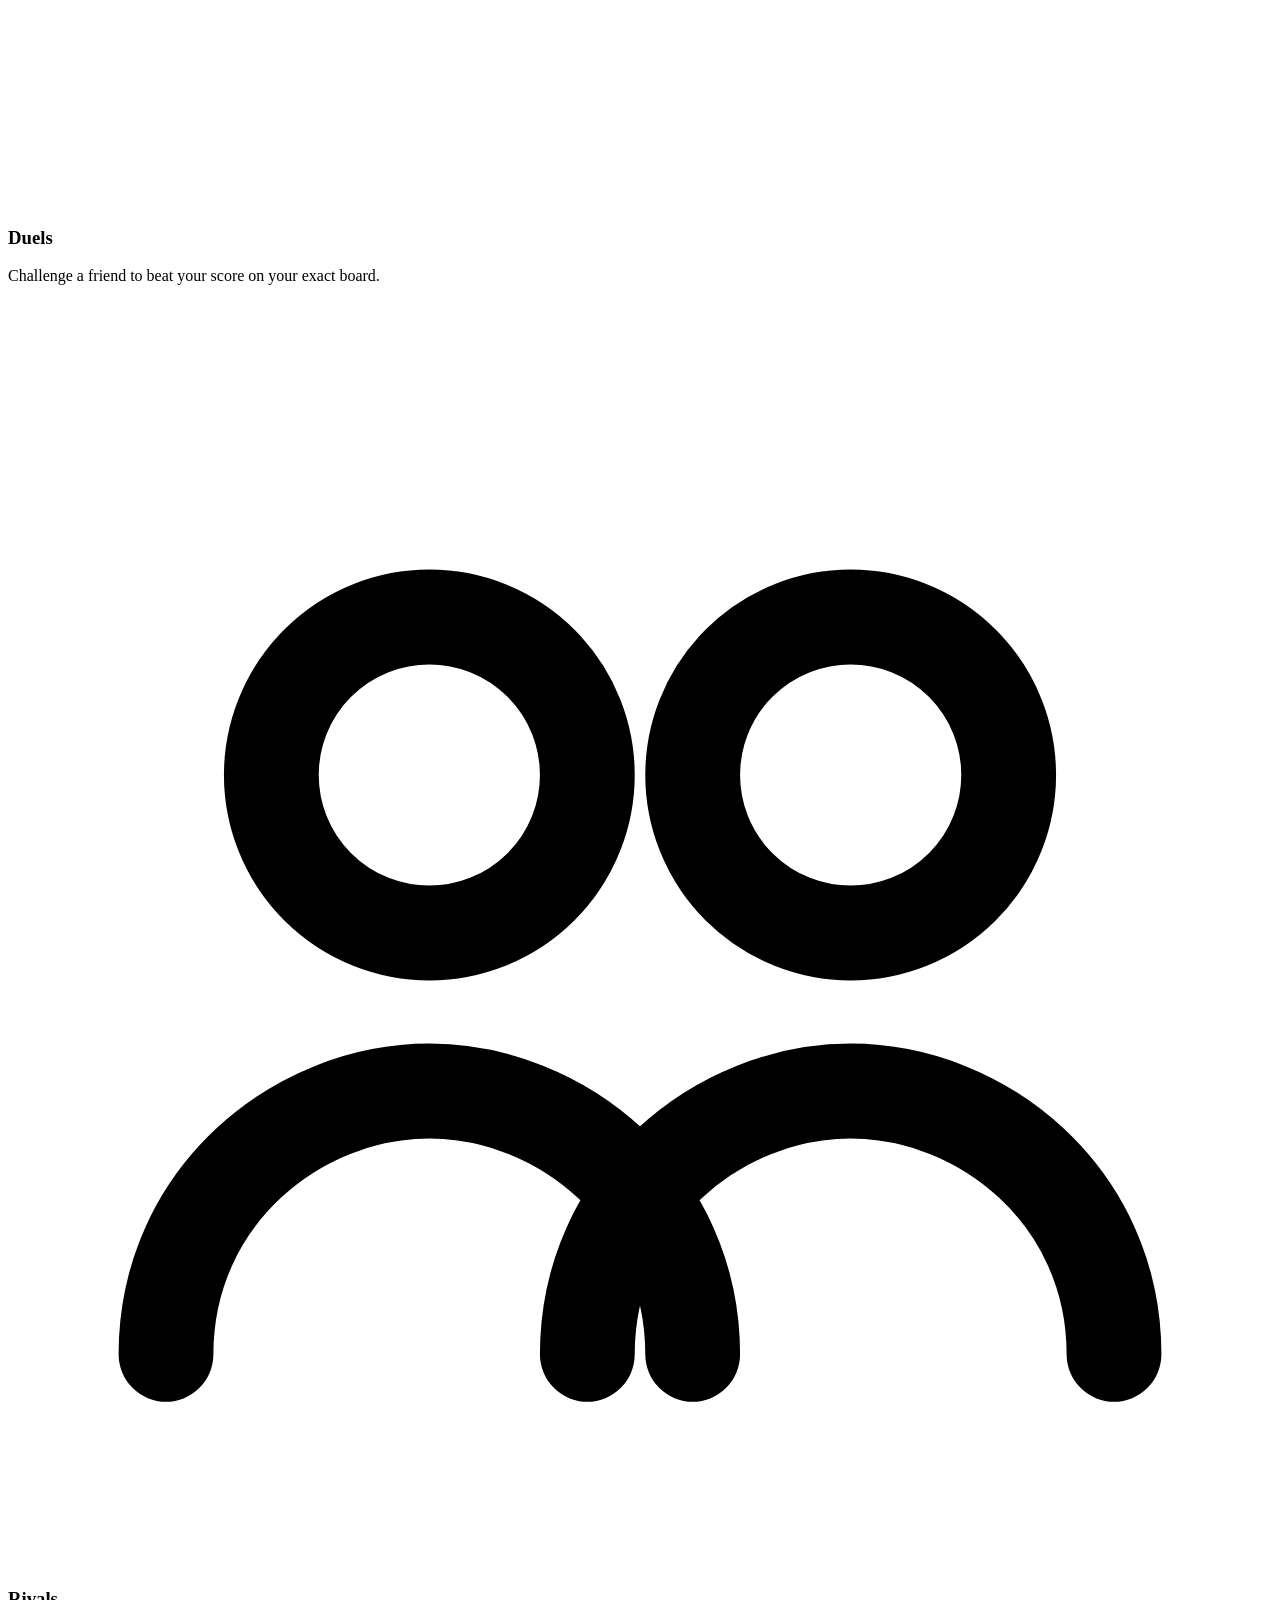
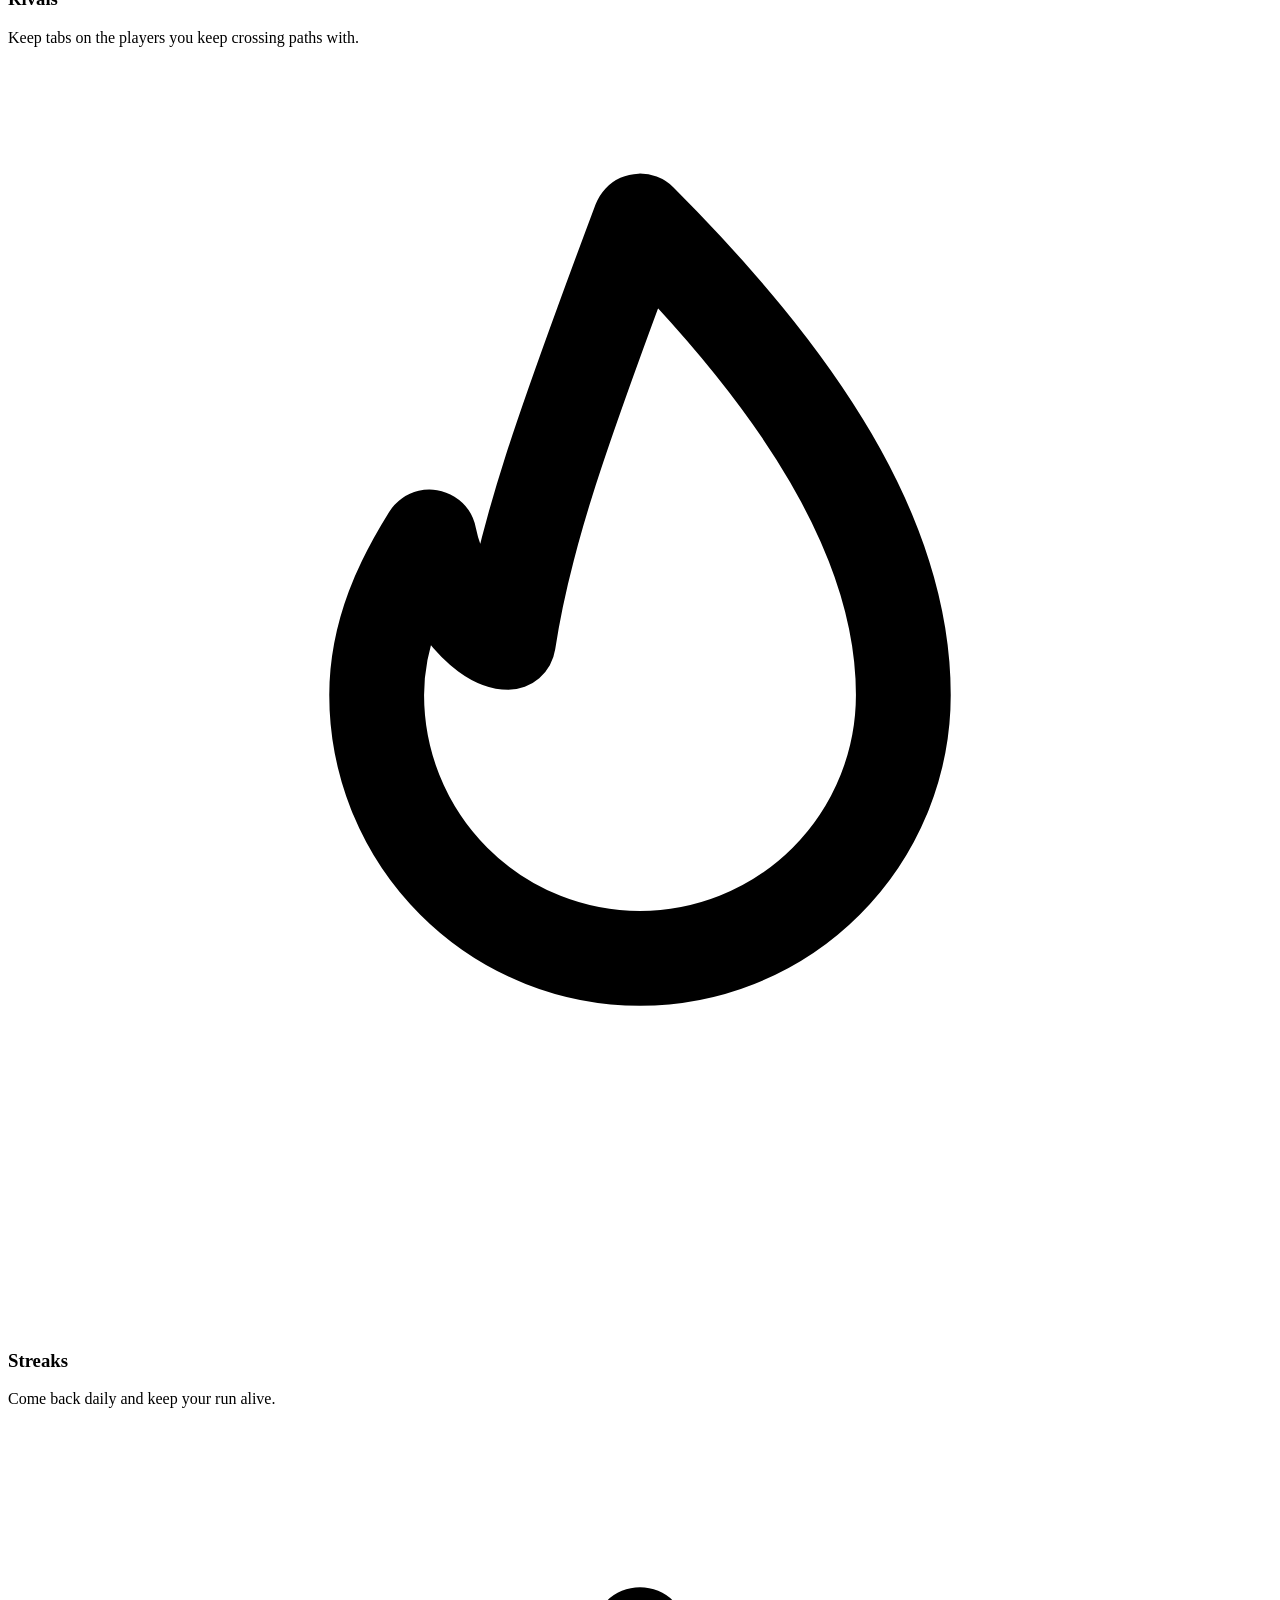
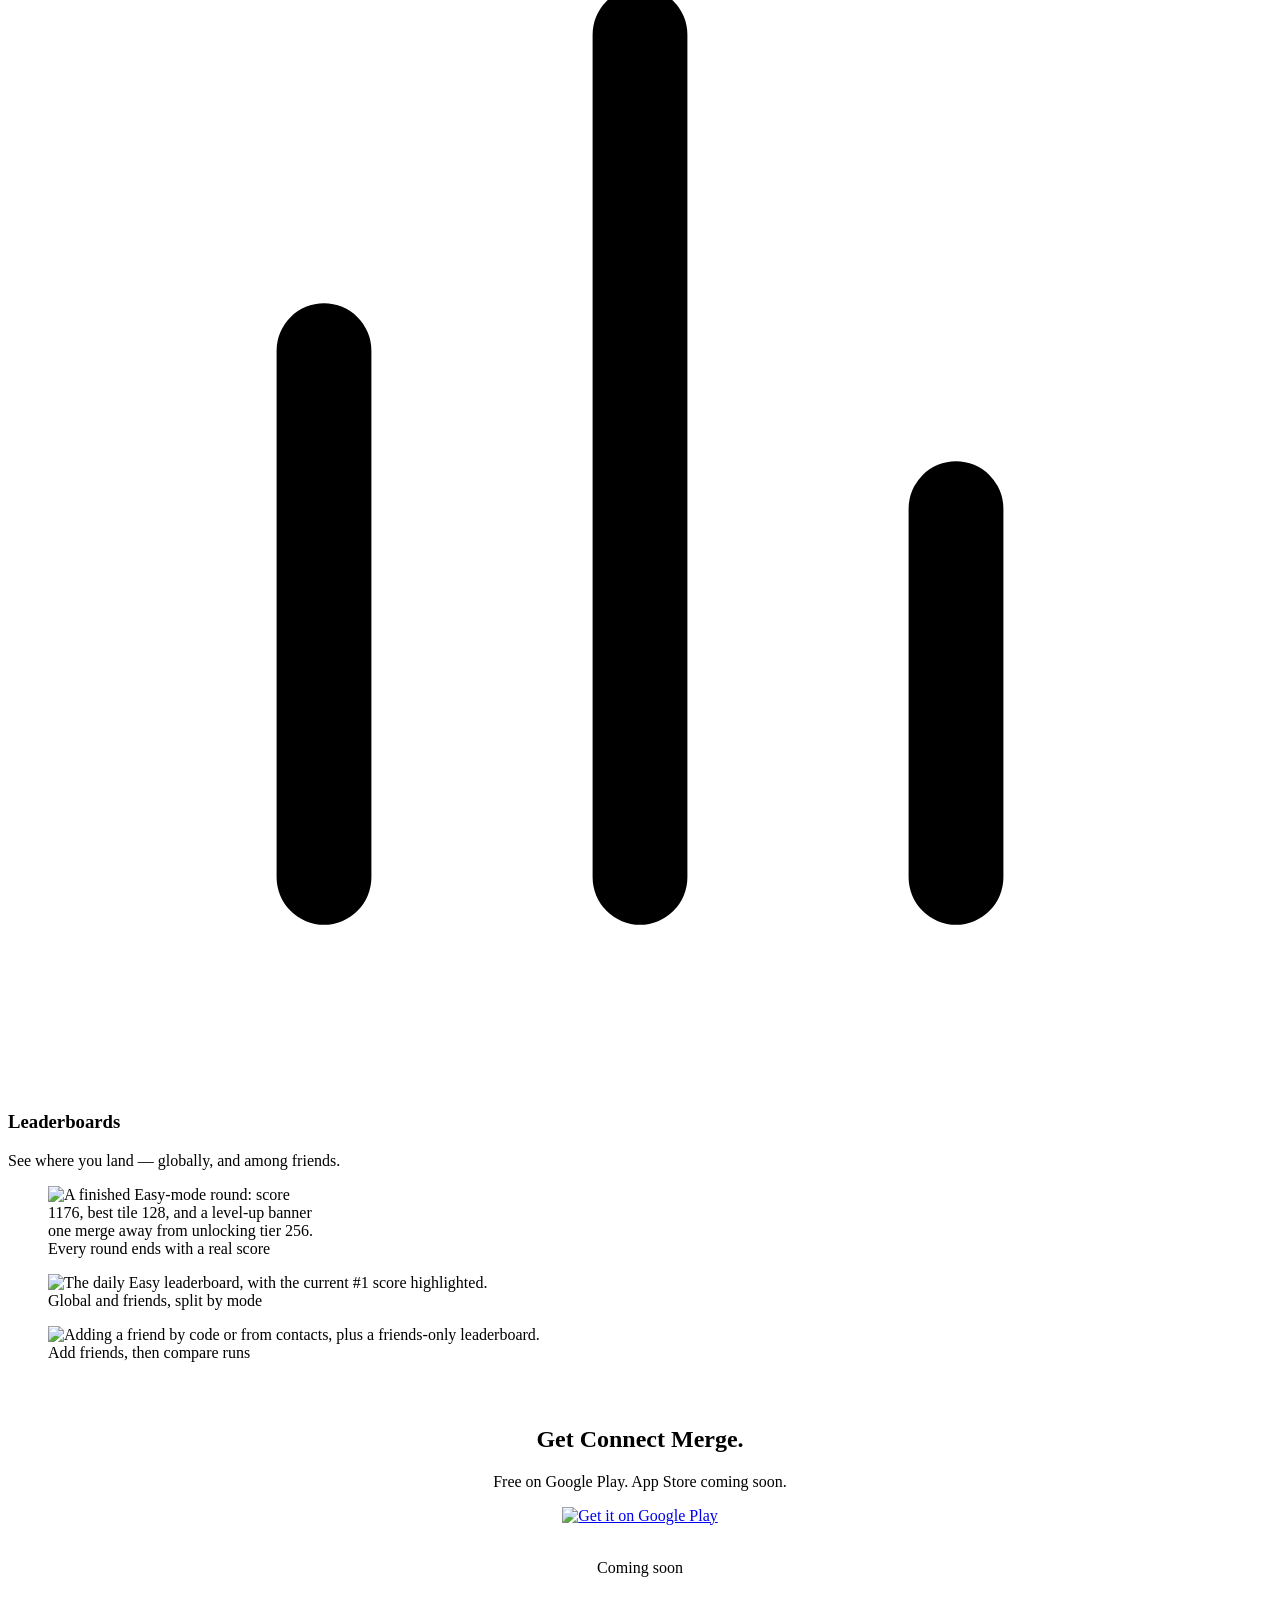
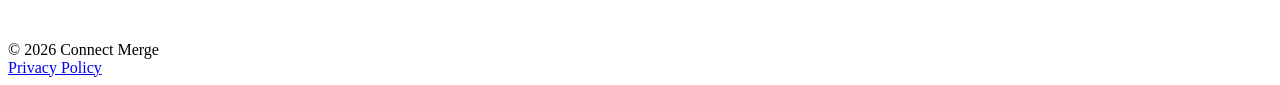
==== commit aa1b8635: "Replace waitlist funnel with app-store landing page - index.html: waitlist forms/JS removed; officia" ====
--- a/public/index.html
+++ b/public/index.html
@@ -33,7 +33,7 @@
         <a href="#modes">Modes</a>
         <a href="#social">Social</a>
       </nav>
-      <a class="btn btn-primary" href="#waitlist">Join waitlist</a>
+      <a class="btn btn-primary" href="https://play.google.com/store/apps/details?id=com.kidd.connect_merge" target="_blank" rel="noopener">Get the app</a>
     </div>
   </header>
 
@@ -43,18 +43,20 @@
     <section class="hero">
       <div class="container hero-grid">
         <div>
-          <span class="eyebrow">Now taking early signups</span>
+          <span class="eyebrow">Now on Google Play</span>
           <h1>2048, but you <span class="grad-text">chain‑merge</span>.</h1>
           <p class="hero-fairness">Everyone plays the same board, every day.</p>
           <p class="hero-sub">Drag through a run of matching tiles and collapse the whole chain in one move. Longer chains score more — and since every player gets today's exact same board, your score means something.</p>
 
-          <form class="waitlist-form" id="waitlist-form-hero" novalidate>
-            <label for="email-hero" class="sr-only" style="position:absolute;left:-9999px;">Email address</label>
-            <input type="email" id="email-hero" name="email" placeholder="you@email.com" autocomplete="email" required>
-            <button type="submit" class="btn btn-primary">Join the waitlist</button>
-          </form>
-          <div class="form-success" id="waitlist-success-hero" role="status" aria-live="polite">You're on the list — we'll email you the moment Connect Merge launches.</div>
-          <p class="form-note">No spam. One email, when we launch.</p>
+          <div class="store-badges">
+            <a href="https://play.google.com/store/apps/details?id=com.kidd.connect_merge" target="_blank" rel="noopener">
+              <img src="/assets/images/google-play-badge.png" alt="Get it on Google Play">
+            </a>
+            <div class="store-badge-coming-soon">
+              <img src="/assets/images/app-store-badge.svg" alt="">
+              <p>Coming soon</p>
+            </div>
+          </div>
         </div>
 
         <div class="hero-visual reveal">
@@ -216,14 +218,17 @@
     <section class="section" style="padding-bottom:0;">
       <div class="container">
         <div class="card reveal" style="text-align:center; padding:48px 32px;">
-          <h2 class="section-title" style="margin-top:0;">Ready when we are.</h2>
-          <p class="section-sub" style="margin-inline:auto;">Leave your email and we'll let you know the day Connect Merge is live.</p>
-          <form class="waitlist-form" id="waitlist-form-footer" style="margin-inline:auto;" novalidate>
-            <label for="email-footer" class="sr-only" style="position:absolute;left:-9999px;">Email address</label>
-            <input type="email" id="email-footer" name="email" placeholder="you@email.com" autocomplete="email" required>
-            <button type="submit" class="btn btn-primary">Join the waitlist</button>
-          </form>
-          <div class="form-success" id="waitlist-success-footer" role="status" aria-live="polite" style="margin-inline:auto;">You're on the list — we'll email you the moment Connect Merge launches.</div>
+          <h2 class="section-title" style="margin-top:0;">Get Connect Merge.</h2>
+          <p class="section-sub" style="margin-inline:auto;">Free on Google Play. App Store coming soon.</p>
+          <div class="store-badges store-badges--centered">
+            <a href="https://play.google.com/store/apps/details?id=com.kidd.connect_merge" target="_blank" rel="noopener">
+              <img src="/assets/images/google-play-badge.png" alt="Get it on Google Play">
+            </a>
+            <div class="store-badge-coming-soon">
+              <img src="/assets/images/app-store-badge.svg" alt="">
+              <p>Coming soon</p>
+            </div>
+          </div>
         </div>
       </div>
     </section>
@@ -242,25 +247,6 @@
 
   <script>
     document.getElementById('year').textContent = new Date().getFullYear();
-
-    // Waitlist forms: no backend yet, so submissions are captured client-side only.
-    // Wire the `action` attribute (or a fetch call here) to a real endpoint — e.g. a
-    // Formspree form ID or a serverless function — before launch.
-    document.querySelectorAll('.waitlist-form').forEach(function (form) {
-      form.addEventListener('submit', function (e) {
-        e.preventDefault();
-        var input = form.querySelector('input[type="email"]');
-        if (!input.value || !input.checkValidity()) {
-          input.reportValidity();
-          return;
-        }
-        var success = form.nextElementSibling;
-        form.setAttribute('hidden', '');
-        if (success && success.classList.contains('form-success')) {
-          success.classList.add('is-visible');
-        }
-      });
-    });
 
     // Subtle scroll-reveal. Reduced-motion users get the CSS override (always visible).
     if ('IntersectionObserver' in window) {
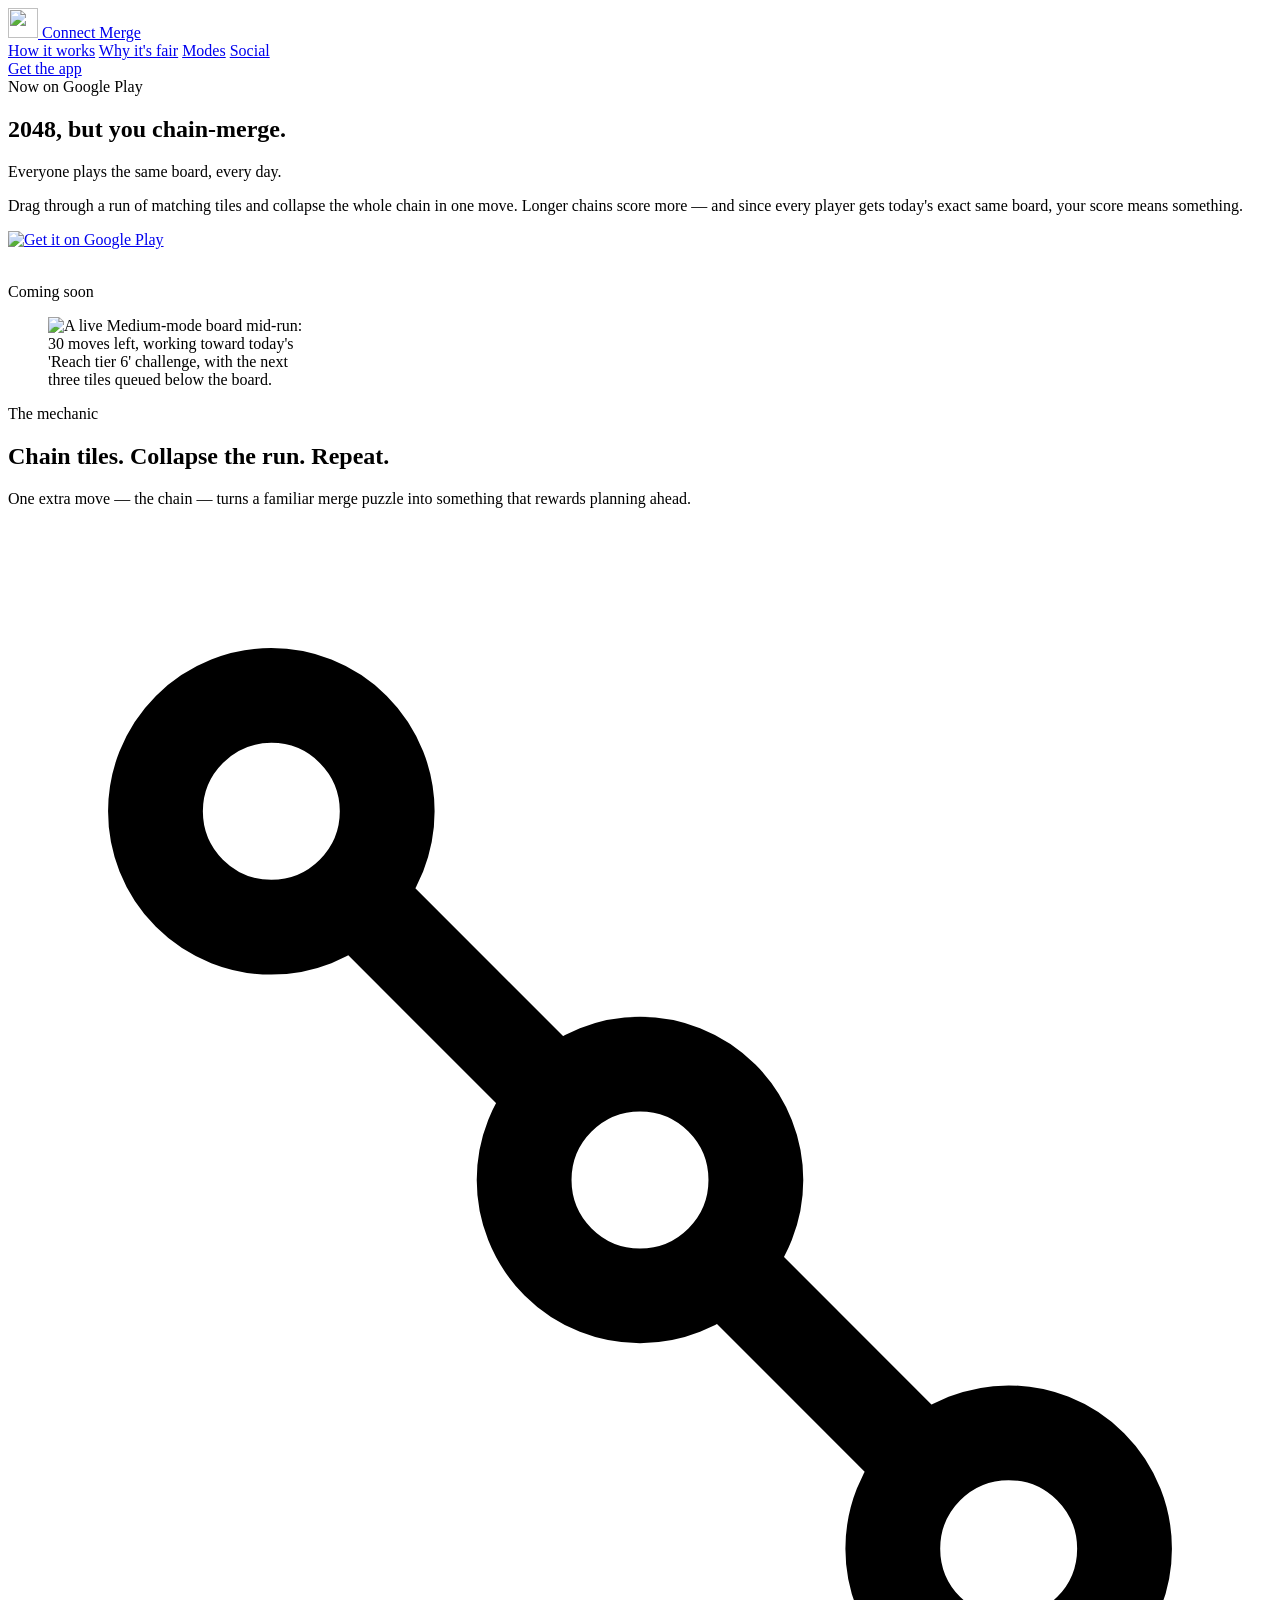
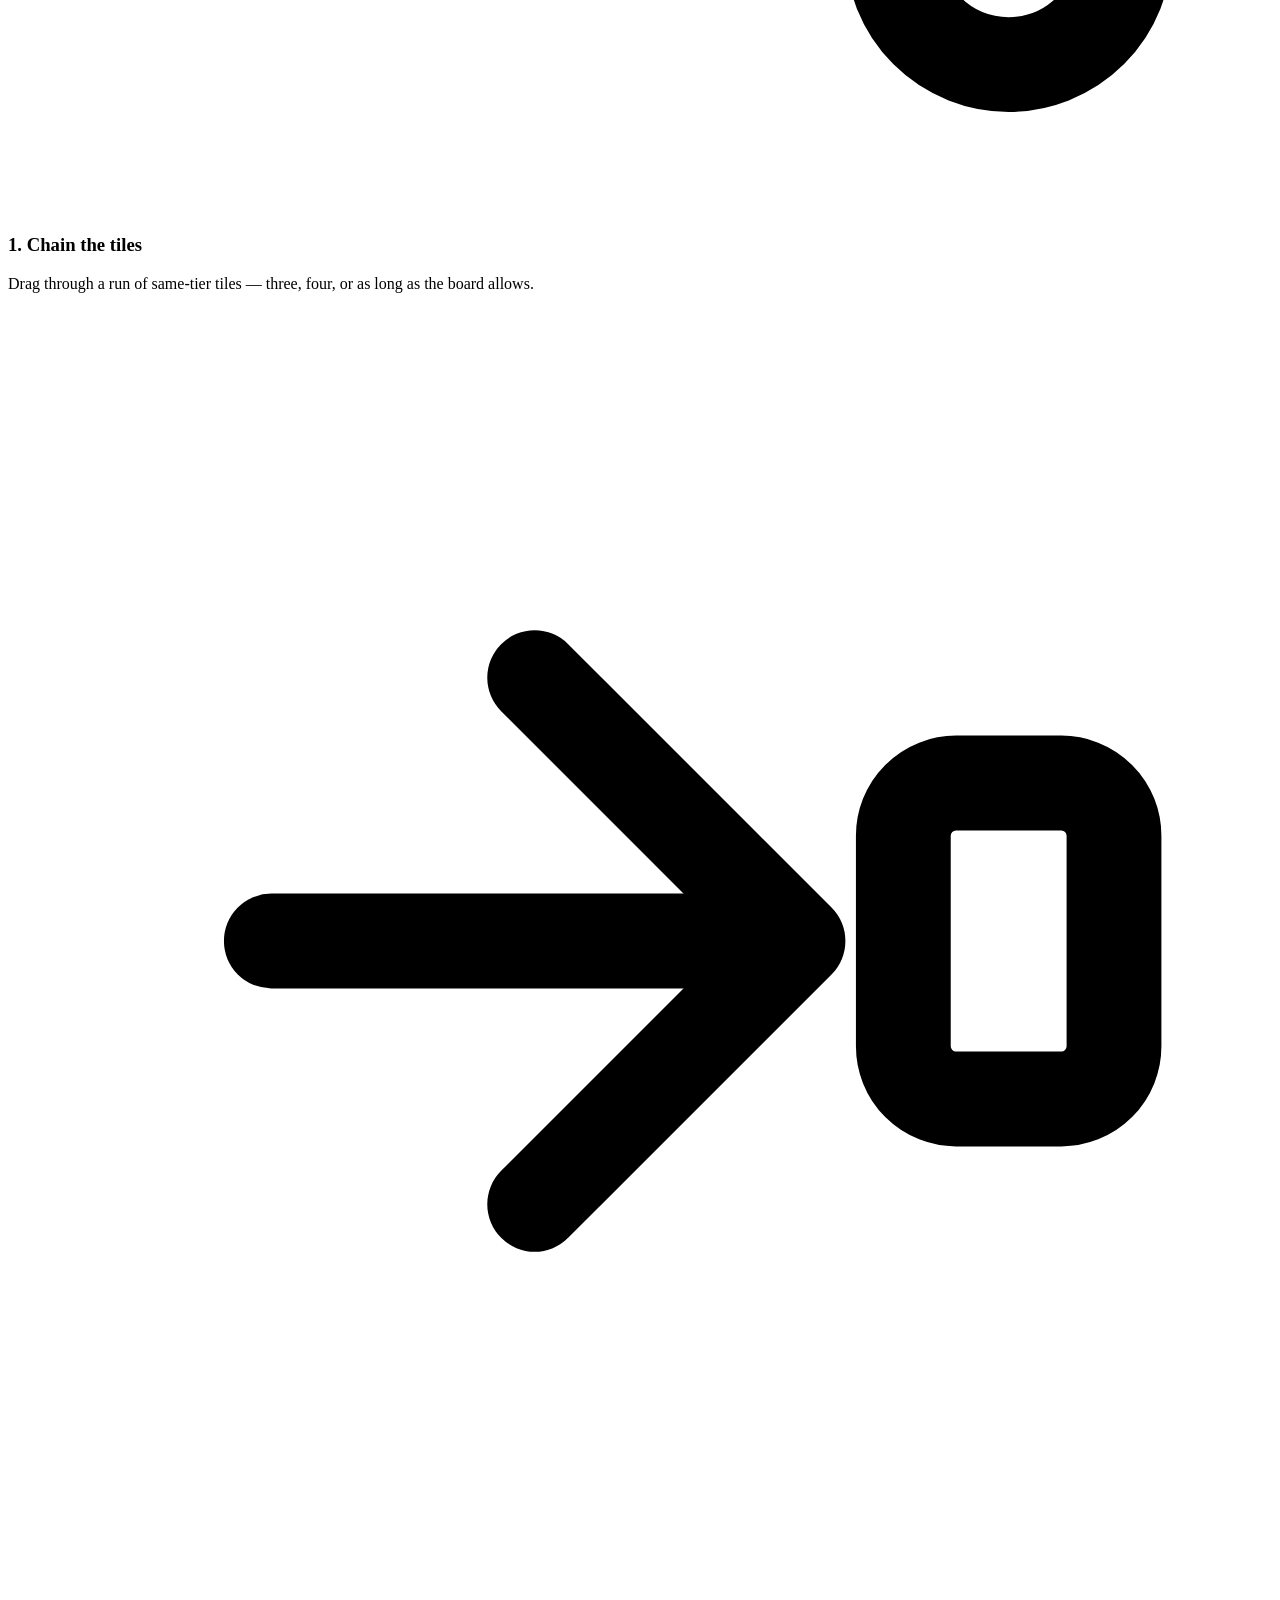
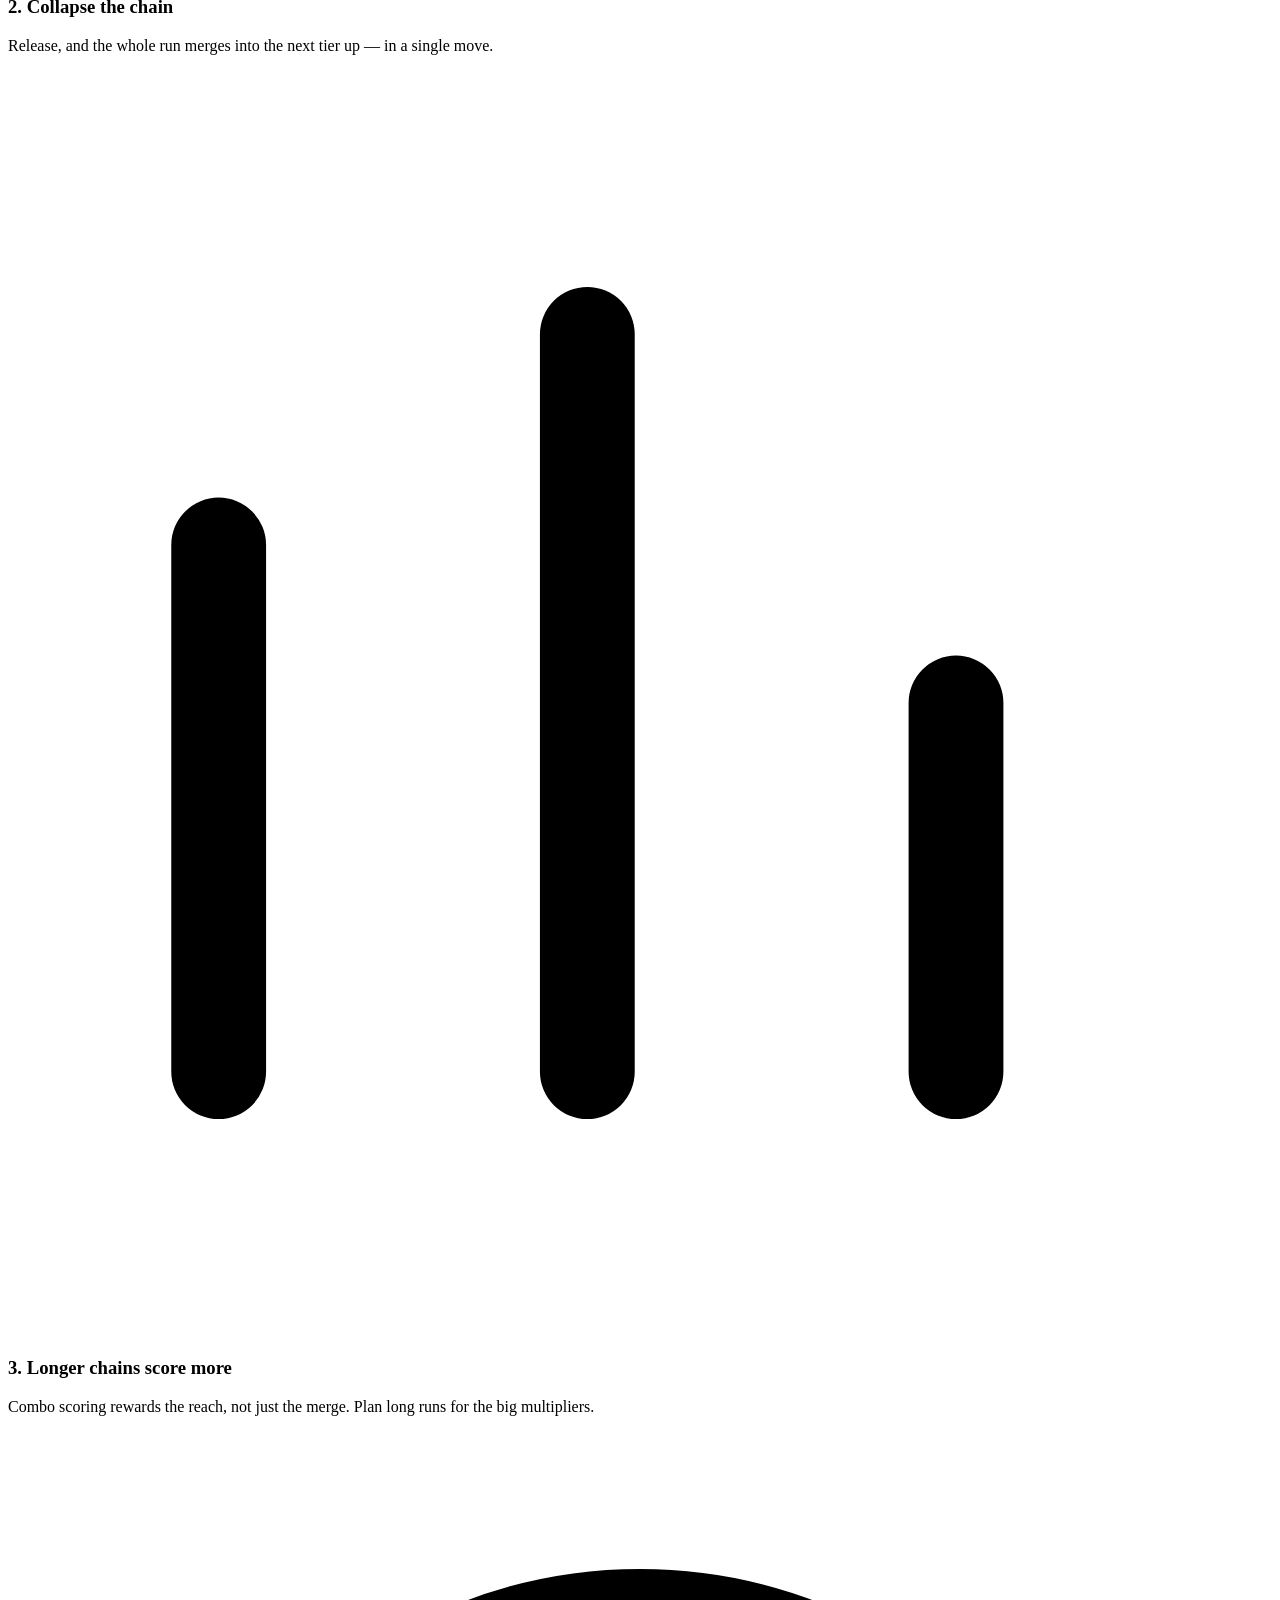
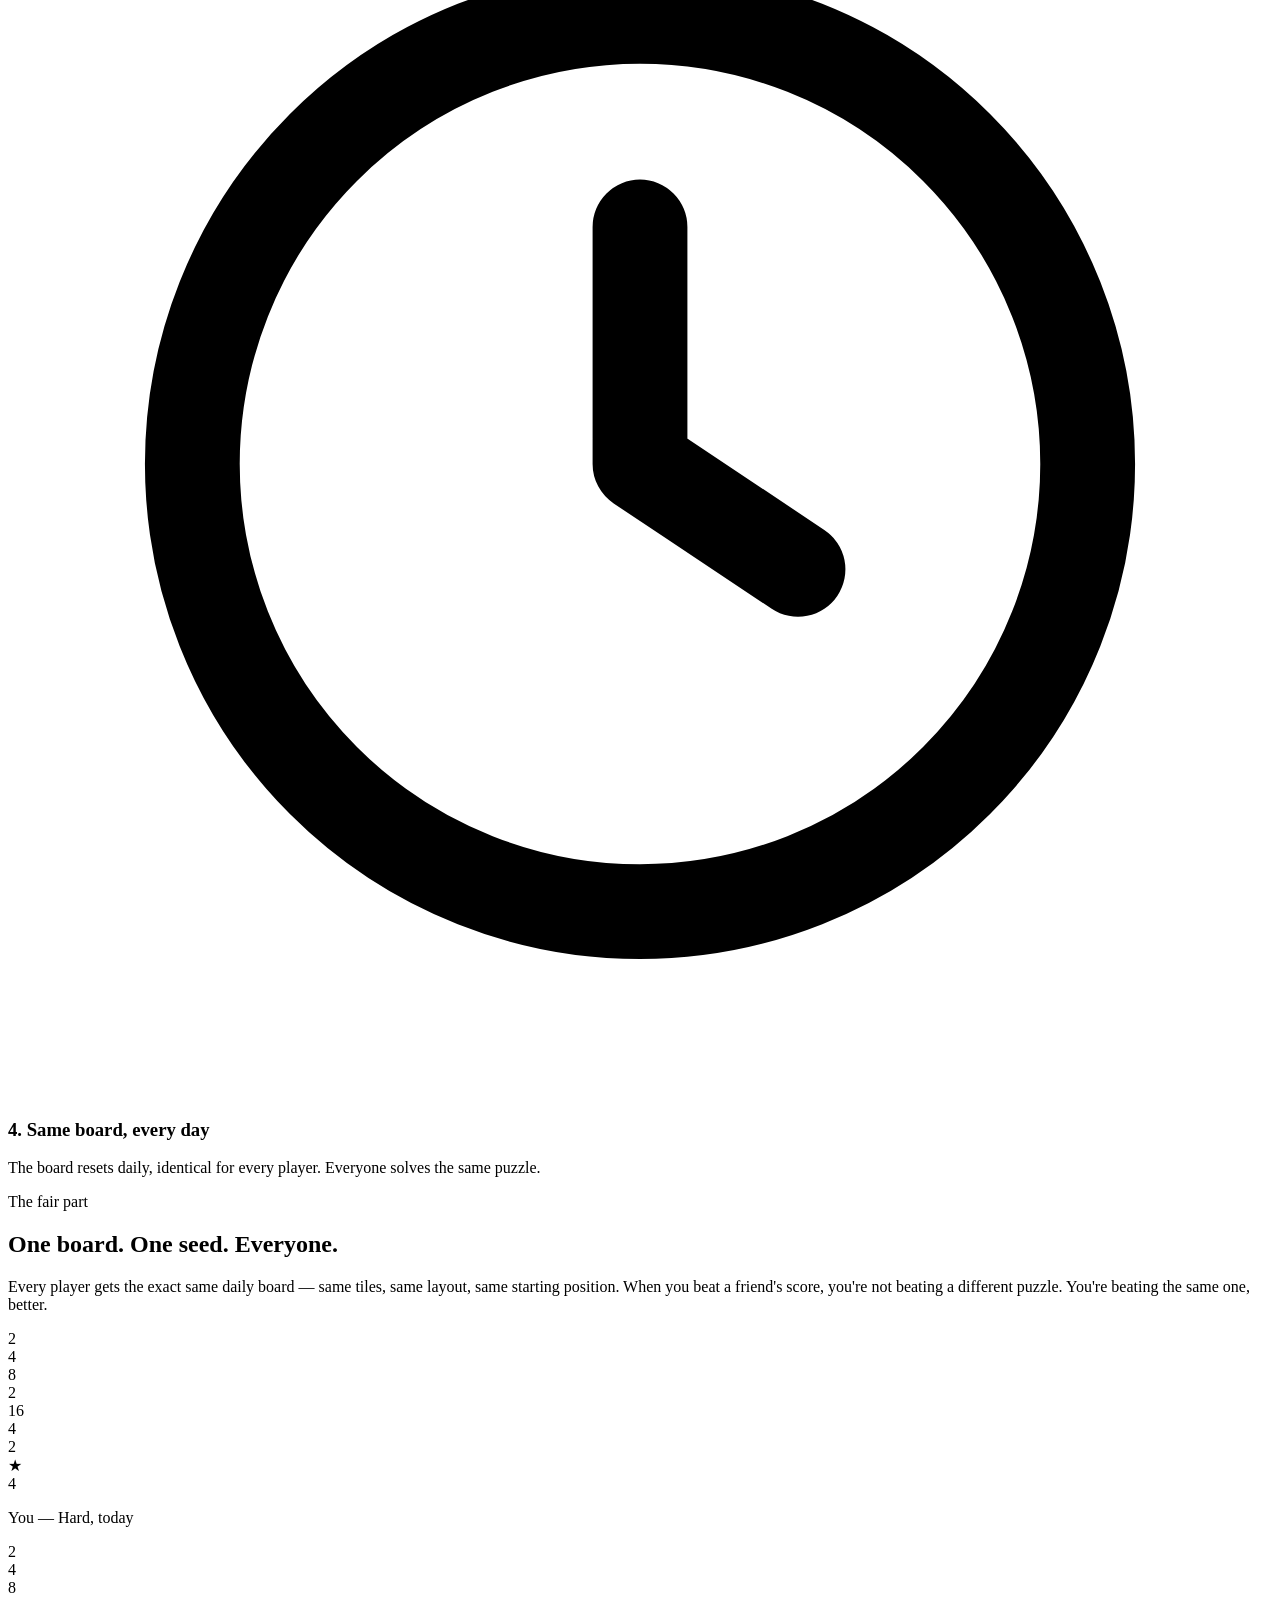
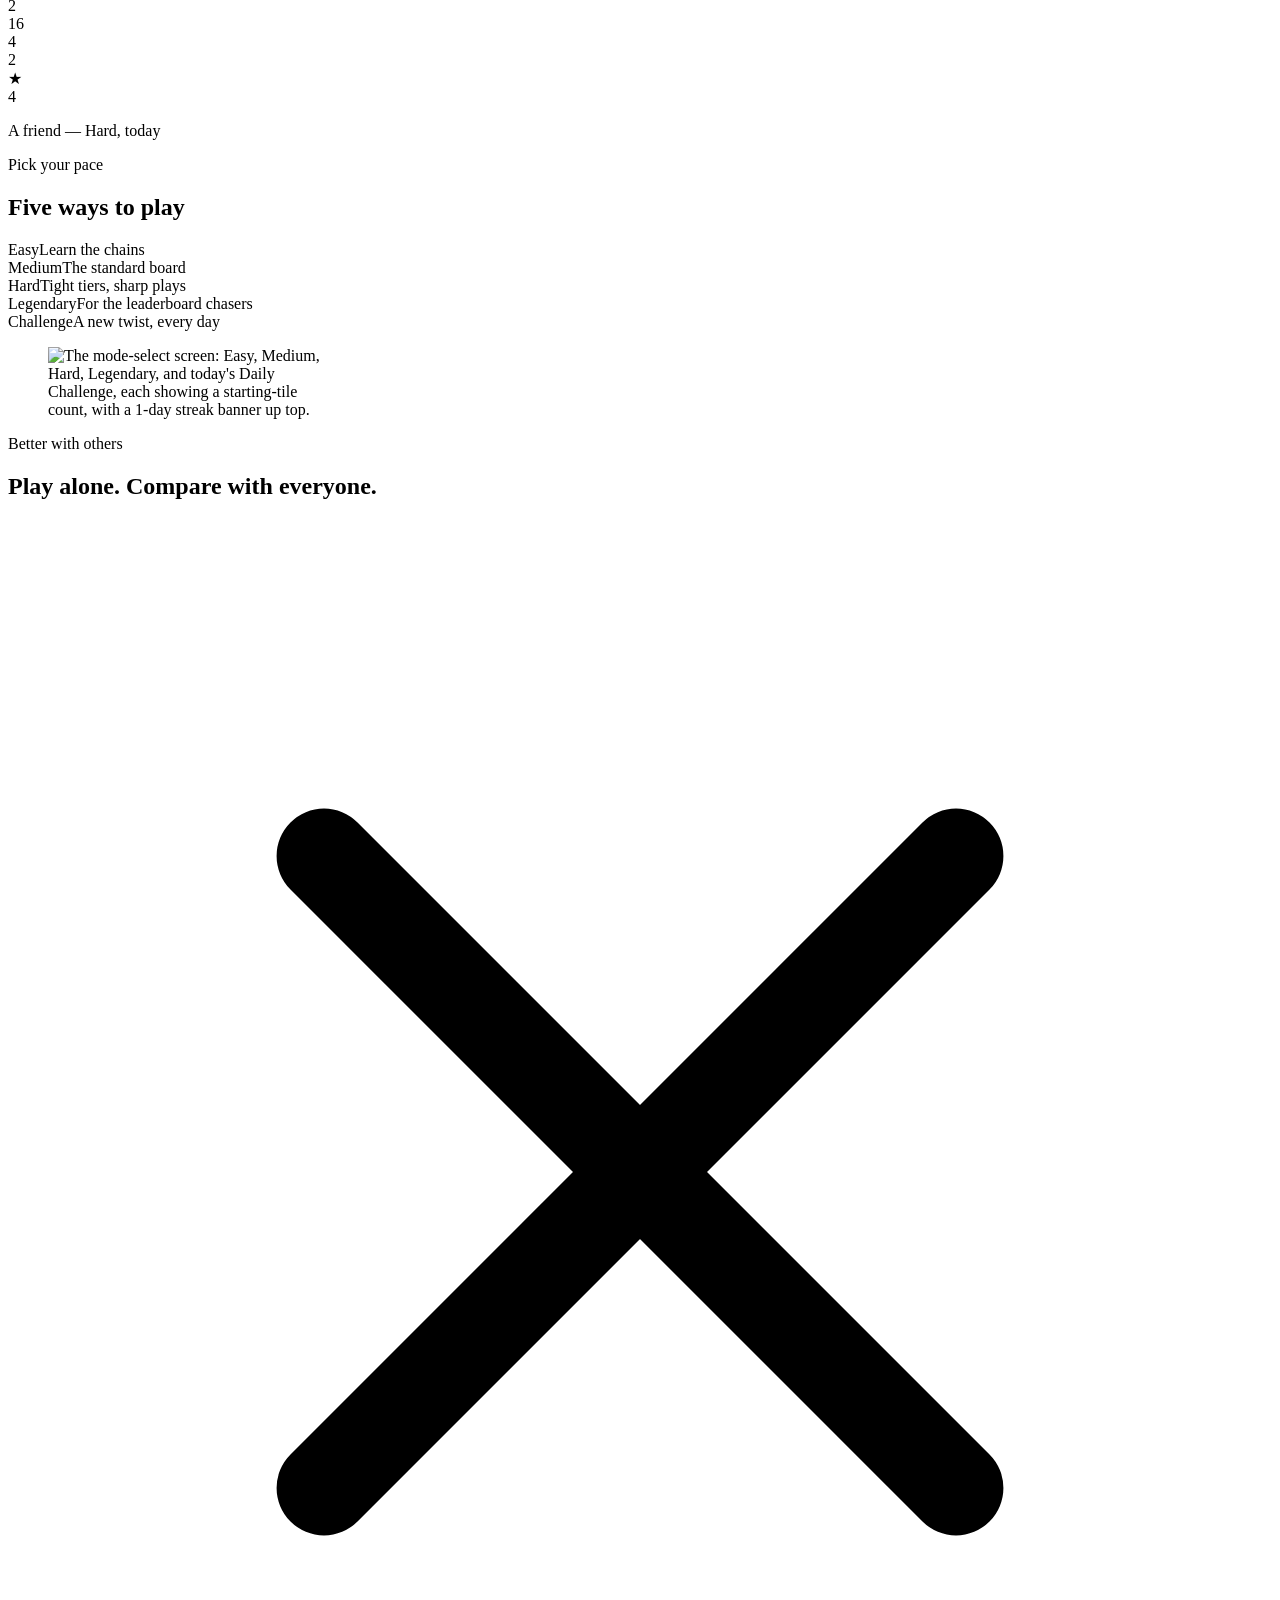
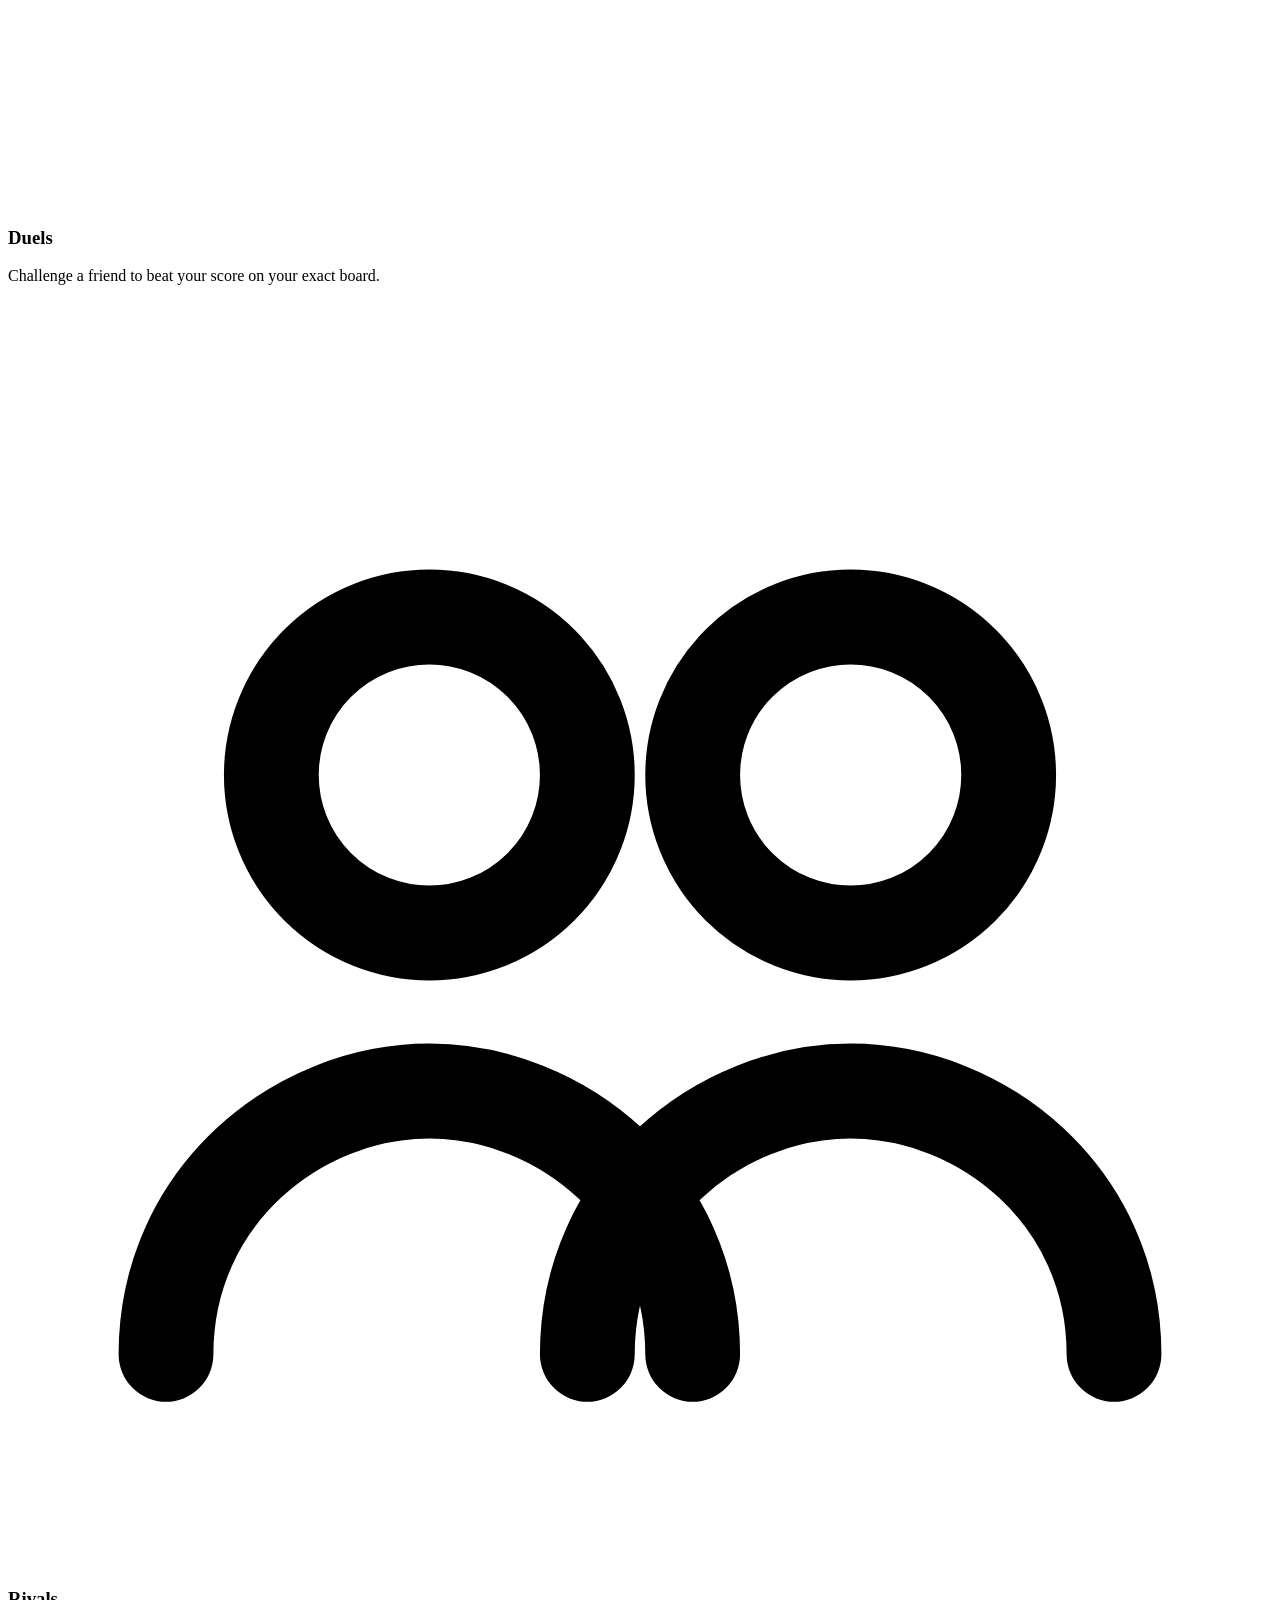
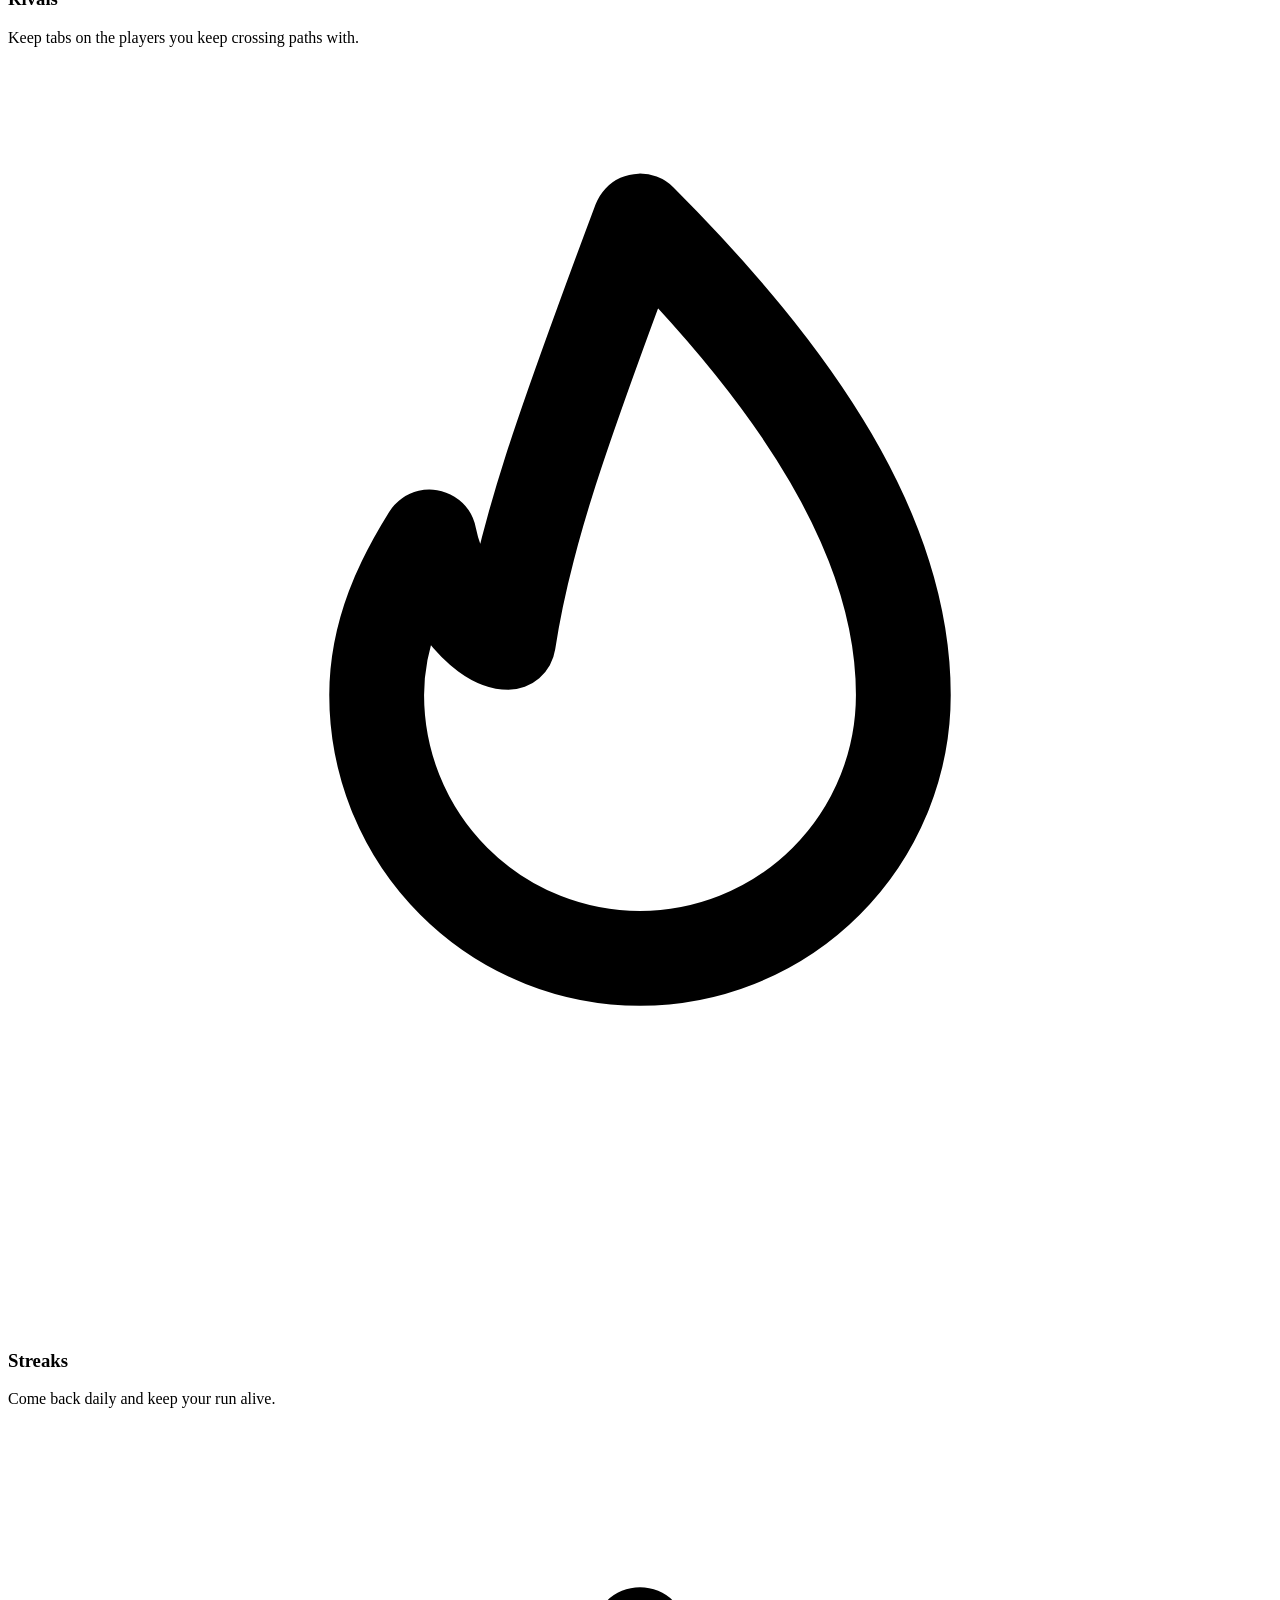
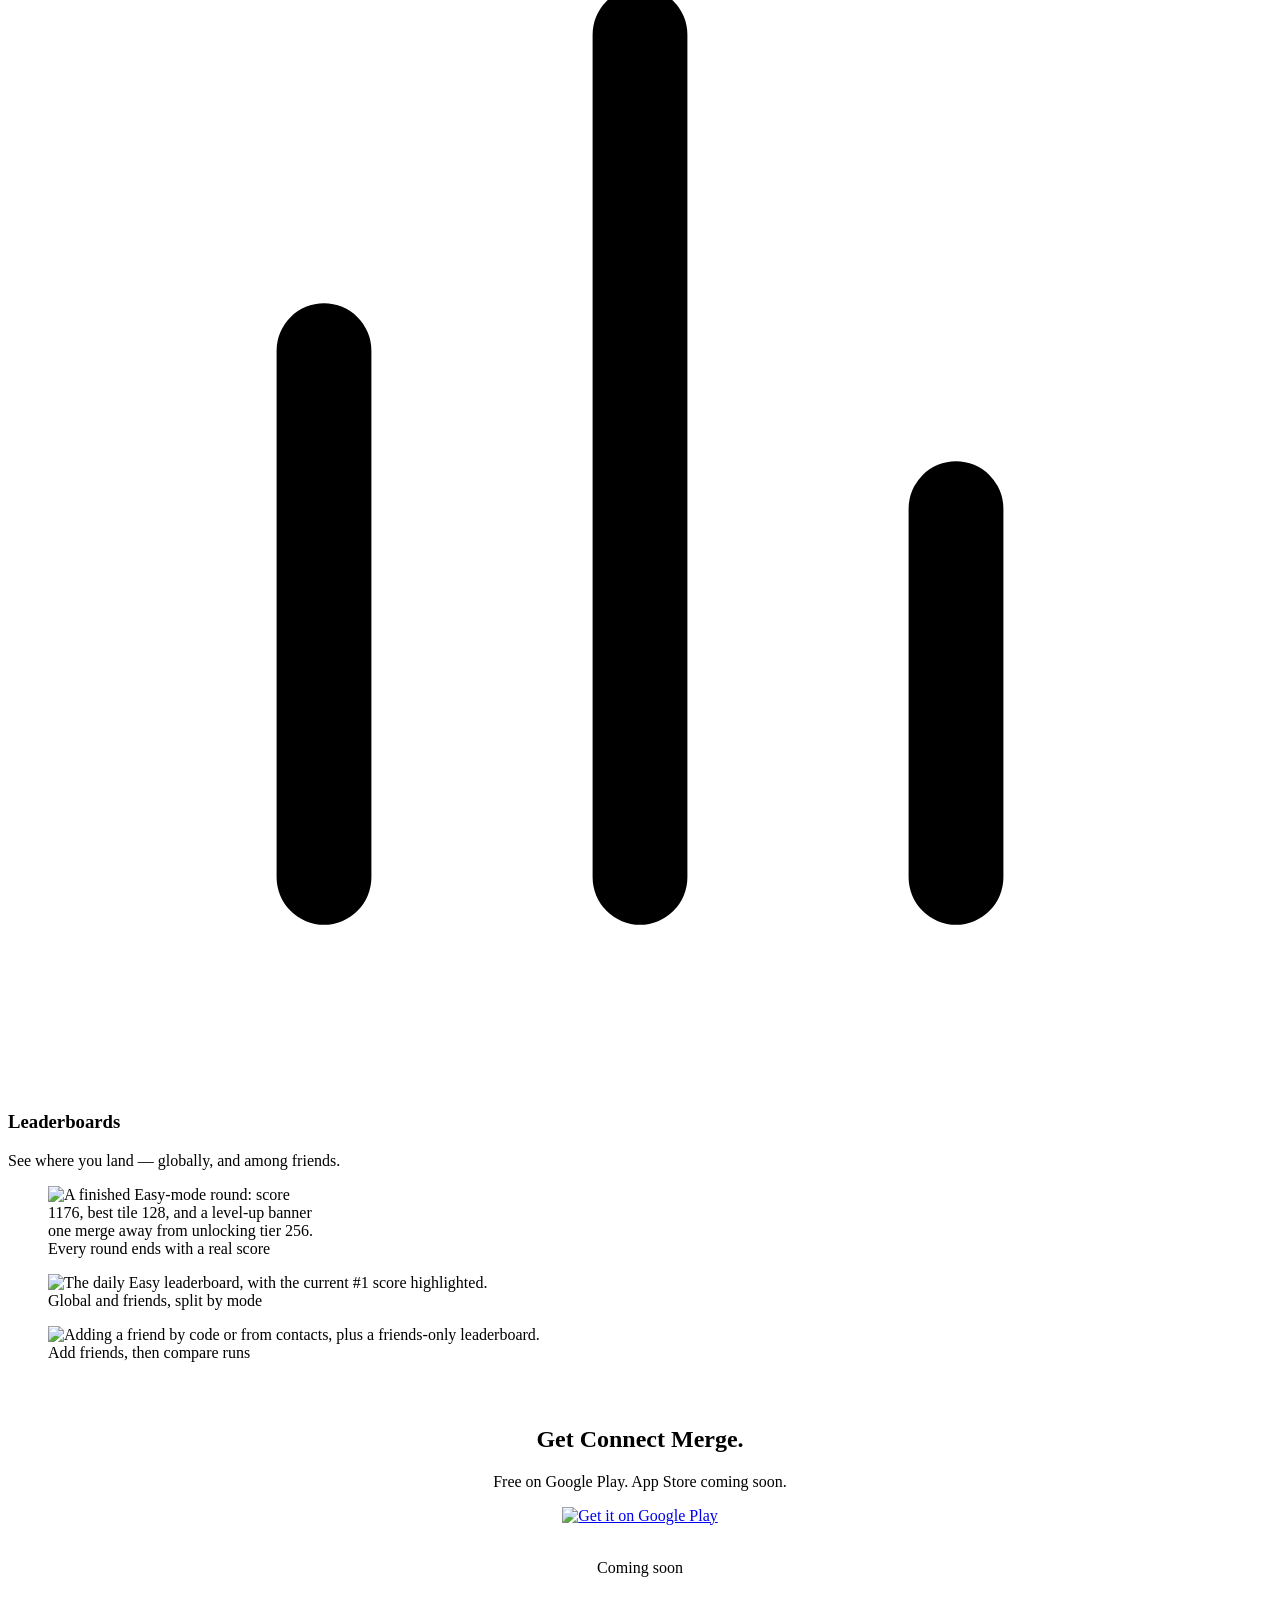
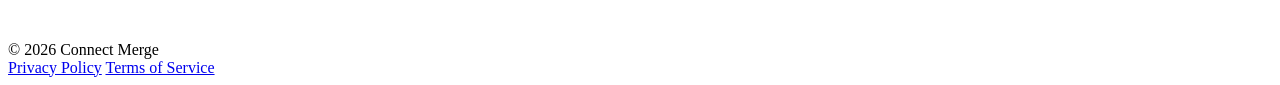
==== commit 8efb3d94: "Add Terms of Service link to footer in index.html - Included a new link to the Terms of Service in t" ====
--- a/public/index.html
+++ b/public/index.html
@@ -240,28 +240,12 @@
         <span>&copy; <span id="year">2026</span> Connect Merge</span>
         <div class="footer-links">
           <a href="/privacy-policy.html">Privacy Policy</a>
+          <a href="/terms-of-service.html">Terms of Service</a>
         </div>
       </div>
     </div>
   </footer>
 
-  <script>
-    document.getElementById('year').textContent = new Date().getFullYear();
-
-    // Subtle scroll-reveal. Reduced-motion users get the CSS override (always visible).
-    if ('IntersectionObserver' in window) {
-      var observer = new IntersectionObserver(function (entries) {
-        entries.forEach(function (entry) {
-          if (entry.isIntersecting) {
-            entry.target.classList.add('is-visible');
-            observer.unobserve(entry.target);
-          }
-        });
-      }, { threshold: 0.15 });
-      document.querySelectorAll('.reveal').forEach(function (el) { observer.observe(el); });
-    } else {
-      document.querySelectorAll('.reveal').forEach(function (el) { el.classList.add('is-visible'); });
-    }
-  </script>
+  <script src="/assets/js/index.js"></script>
 </body>
 </html>
